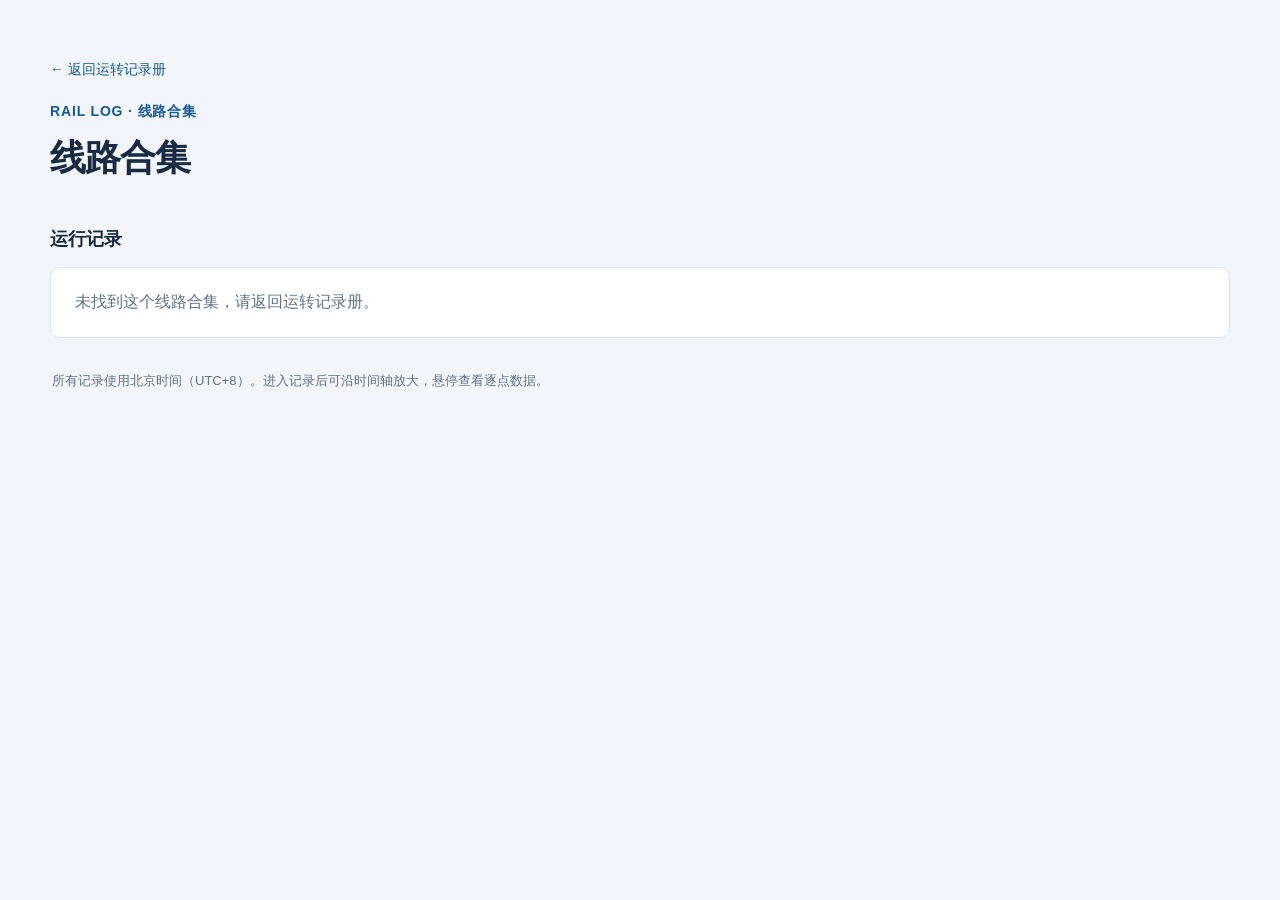
==== collection.html @ 8c7c46dd "Add Jingjin intercity collection" ====
<!doctype html>
<html lang="zh-CN">
<head>
  <meta charset="utf-8">
  <meta name="viewport" content="width=device-width, initial-scale=1">
  <title>线路合集 · Rail Log</title>
  <meta name="description" content="按线路集中查看铁路运行记录，探索每次运转的速度与沿途区间。">
  <link rel="icon" href="data:image/svg+xml,%3Csvg xmlns='http://www.w3.org/2000/svg' viewBox='0 0 32 32'%3E%3Crect width='32' height='32' rx='7' fill='%23155b9b'/%3E%3Cpath d='M5 23L11 13L17 16L27 7' fill='none' stroke='white' stroke-width='3'/%3E%3C/svg%3E">
  <link rel="stylesheet" href="assets/styles.css?v=5">
</head>
<body>
<main class="catalog">
  <a class="back-link" href="./">← 返回运转记录册</a>
  <header class="catalog-head"><p class="eyebrow">RAIL LOG · 线路合集</p><h1 id="collection-title">线路合集</h1><p id="collection-description" class="subtitle"></p></header>
  <div class="catalog-label"><h2>运行记录</h2><span id="record-count"></span></div>
  <p id="catalog-message" class="notice" role="status">正在载入合集记录…</p>
  <div id="records" class="record-list" aria-label="合集运行记录目录"></div>
  <p class="footnote">所有记录使用北京时间（UTC+8）。进入记录后可沿时间轴放大，悬停查看逐点数据。</p>
</main>
<script src="assets/catalog.js?v=3"></script>
</body>
</html>
---- assets/styles.css ----
:root{color-scheme:light;--ink:#172b45;--muted:#61738a;--blue:#155b9b;--edge:#dce4ee;--pass:#7c61a5;--stop:#168677;font-family:Inter,"Segoe UI","Microsoft YaHei",sans-serif;font-size:16px;background:#f2f5f9;color:var(--ink)}
*{box-sizing:border-box}body{margin:0}main{max-width:1560px;margin:auto;padding:32px 40px 24px}button{font:inherit}button{cursor:pointer;border:1px solid var(--edge);border-radius:7px;background:white;color:var(--ink);padding:9px 14px;font-size:14px;font-weight:600;min-height:38px}button:hover{background:#edf3fa;border-color:#9aafc7}button:focus-visible,summary:focus-visible,#chart:focus-visible{outline:3px solid #6baddd;outline-offset:3px}button:disabled{cursor:default;opacity:.45}button.secondary{background:transparent}.page-head{display:flex;align-items:center;justify-content:space-between;gap:20px;margin-bottom:24px}.eyebrow{margin:0 0 12px;color:var(--blue);font-size:14px;font-weight:700;letter-spacing:.06em}.eyebrow span{color:var(--muted);font-weight:400;letter-spacing:0;margin-left:16px}h1{font-size:30px;line-height:1.4;letter-spacing:-.025em;margin:0;font-weight:700}h1 span{font-weight:550}.subtitle{font-size:14px;color:var(--muted);margin:9px 0 0}.chart-card{background:white;border:1px solid var(--edge);border-radius:12px;box-shadow:0 3px 14px #172b4505;overflow:hidden}.toolbar{display:flex;align-items:center;flex-wrap:wrap;gap:16px;padding:18px 22px 8px}.modes{display:flex;gap:3px;padding:3px;border-radius:8px;background:#eef2f7}.modes button{border:0;background:transparent;min-height:34px;padding:7px 12px;color:var(--muted)}.modes button[aria-pressed=true]{background:white;color:var(--blue);box-shadow:0 1px 4px #16335116}.zoom-buttons{display:flex;gap:6px}.zoom-buttons button{min-width:38px;padding:7px 12px}.legend{display:flex;gap:20px;margin-left:auto;color:var(--muted);font-size:14px}.legend span{display:flex;align-items:center;gap:8px}.line-key{width:25px;height:2px;background:#155b9b}.band-key{width:23px;height:12px;background:#eda33c66;border-radius:2px}.chart-wrap{height:clamp(440px,65vh,700px);min-height:440px;position:relative;margin:0 6px}#chart{width:100%;height:100%;touch-action:none}#chart:focus{outline-offset:-4px}.chart-footer{border-top:1px solid #eaf0f6;padding:13px 22px;display:flex;justify-content:space-between;gap:10px;font-size:13px;color:var(--muted);font-variant-numeric:tabular-nums}.chart-footer span:first-child{color:var(--ink)}.tooltip{position:absolute;z-index:20;min-width:210px;max-width:310px;background:#fff;border:1px solid #d9e2ee;border-radius:9px;box-shadow:0 5px 25px #14315426;padding:14px 16px;pointer-events:none;font-size:14px;line-height:1.6}.tooltip .tip-time{font-size:13px;color:var(--muted);margin-bottom:8px}.tooltip .tip-value{font-size:26px;font-weight:700;color:var(--blue);font-variant-numeric:tabular-nums}.tooltip .tip-value small{font-size:13px;font-weight:400;margin-left:5px}.tooltip .tip-row{display:flex;justify-content:space-between;gap:18px;margin-top:5px}.tooltip .tip-row span{color:var(--muted)}.tooltip .event-title{font-size:16px;font-weight:650;margin-bottom:4px}.tooltip .event-type{font-size:12px;font-weight:500;color:var(--muted);margin-right:7px}.tooltip .event-item+.event-item{border-top:1px solid var(--edge);margin-top:10px;padding-top:10px}.tooltip .empty-tip{color:var(--muted)}.crosshair,.hover-dot,.hover-span,.selection{position:absolute;pointer-events:none;z-index:5}.crosshair{width:1px;background:#527b9b77}.hover-dot{height:9px;width:9px;border:2px solid white;background:var(--blue);border-radius:50%;box-shadow:0 0 0 1px var(--blue);transform:translate(-50%,-50%)}.hover-span{background:#7c61a511;border-left:1px dashed #7c61a599;border-right:1px dashed #7c61a599}.selection{background:#155b9b16;border:1px solid #155b9b88}.footnote{font-size:13px;line-height:1.7;color:var(--muted);margin:16px 2px 0}.sr-only{position:absolute;width:1px;height:1px;overflow:hidden;clip:rect(0,0,0,0)}[hidden]{display:none!important}
.tooltip .tip-row .speed-value{color:inherit}.speed-value{font-variant-numeric:tabular-nums}
.event-details{margin-top:20px;border:1px solid var(--edge);border-radius:10px;background:white}.event-details summary{cursor:pointer;padding:17px 20px;font-size:15px;font-weight:600}.event-details summary span{font-size:13px;font-weight:400;color:var(--muted);margin-left:12px}.event-body{padding:0 20px 20px}.event-note{color:var(--muted);font-size:14px;line-height:1.6;margin:0 0 15px}.event-list{overflow-x:auto}.event-list table{width:100%;border-collapse:collapse;font-size:14px;text-align:left}.event-list td,.event-list th{border-top:1px solid #e7edf4;padding:12px 10px;white-space:nowrap}.event-list th{color:var(--muted);font-weight:500}.event-list td:first-child{font-weight:600}.event-list button{min-height:30px;padding:4px 9px;font-weight:400;border-color:transparent}.event-list .actions{text-align:right}.type-tag{display:inline-flex;align-items:center;gap:6px}.type-tag:before{content:"";width:7px;height:7px;background:var(--pass);border-radius:2px}.type-tag.stop:before{background:var(--stop)}
@media(max-width:800px){main{padding:20px 14px}.page-head{align-items:flex-start;margin-bottom:18px}h1{font-size:23px}.eyebrow span{display:block;margin:6px 0 0;font-size:13px}.toolbar{padding:12px;gap:8px}.legend{width:100%;margin:3px 0 0;font-size:13px;gap:16px}.chart-wrap{height:520px;margin:0}.chart-footer{flex-direction:column;padding:12px;font-size:12px}.event-body{padding:0 14px 14px}.event-details summary span{display:block;margin:6px 0 0}.page-head>button{font-size:12px;padding:7px 9px;white-space:nowrap}.tooltip{min-width:190px;padding:11px 13px}.event-list td,.event-list th{padding:10px 6px}}

.back-link{display:inline-block;margin-bottom:24px;color:var(--blue);font-size:14px;text-decoration:none}.back-link:hover{text-decoration:underline}.export-actions{display:flex;gap:8px;flex-wrap:wrap}.notice{padding:24px;background:white;border:1px solid var(--edge);border-radius:10px;color:var(--muted)}.catalog{max-width:1260px;padding-top:60px}.catalog-head{margin-bottom:44px}.catalog-head h1{font-size:36px}.catalog-label{display:flex;align-items:center;justify-content:space-between;margin-bottom:14px}.catalog-label h2{font-size:18px;margin:0}.catalog-label>span{font-size:14px;color:var(--muted)}.record-list{display:grid;gap:12px}.record{display:grid;grid-template-columns:140px 1fr auto auto;gap:26px;align-items:center;padding:26px;background:white;border:1px solid var(--edge);border-radius:10px;text-decoration:none;color:var(--ink);transition:border-color .15s,box-shadow .15s}.record:hover{border-color:#87a9ca;box-shadow:0 4px 18px #155b9b0b}.record:focus-visible{outline:3px solid #6baddd;outline-offset:3px}.record-date{font-variant-numeric:tabular-nums;font-size:15px}.record-date span{display:block;margin-top:7px;color:var(--muted);font-size:13px}.record-route strong{display:block;font-size:24px;margin-bottom:5px}.record-route>span{font-size:16px}.record-route i{font-style:normal;color:#8a9aaf;margin:0 4px}.record-meta{display:grid;gap:7px;text-align:right;font-size:13px;font-variant-numeric:tabular-nums;color:var(--muted)}.record-open{font-size:14px;color:var(--blue);white-space:nowrap}.record-open b{font-size:18px;font-weight:400;margin-left:10px}@media(max-width:1000px){.page-head{align-items:flex-start}.export-actions{flex-direction:column}.record{grid-template-columns:120px 1fr auto}.record-open{display:none}.record{gap:18px;padding:22px}}@media(max-width:650px){.catalog{padding-top:30px}.catalog-head{margin-bottom:32px}.record{grid-template-columns:1fr;gap:14px}.record-date{display:flex;align-items:center;justify-content:space-between}.record-date span{margin:0}.record-route{display:flex;align-items:baseline;gap:15px}.record-meta{text-align:left;gap:6px}.page-head{flex-direction:column}.export-actions{flex-direction:row}.export-actions button{font-size:13px}.catalog-head h1{font-size:30px}}
.beta-badge{display:inline-block;vertical-align:middle;margin-left:8px;padding:4px 9px;border:1px solid #adc7e1;border-radius:5px;background:#e7f0fa;color:#215a90;font-size:12px;font-weight:600;line-height:1.3;letter-spacing:.02em;white-space:nowrap}
.download-error{color:#b42336;font-size:14px;line-height:1.6;margin:16px 2px}
.collection-section{margin-bottom:36px}.collection-list{display:grid;gap:12px}.collection-card{display:flex;align-items:center;justify-content:space-between;gap:24px;padding:26px;border:1px solid #b9cee2;border-radius:10px;background:#eaf2fa;text-decoration:none;color:var(--ink);transition:border-color .15s,box-shadow .15s}.collection-card:hover{border-color:#87a9ca;box-shadow:0 4px 18px #155b9b0b}.collection-card:focus-visible,.back-link:focus-visible{outline:3px solid #6baddd;outline-offset:3px}.collection-card strong{font-size:24px}.collection-card p{font-size:14px;color:var(--muted);line-height:1.6;margin:8px 0 12px}.collection-meta{font-size:13px;color:var(--muted)}.collection-open{font-size:14px;color:var(--blue);white-space:nowrap}.collection-open b{font-size:18px;font-weight:400;margin-left:10px}@media(max-width:650px){.collection-card{padding:22px;align-items:flex-start;flex-direction:column;gap:16px}.collection-card strong{font-size:22px}}
.inferred-tag{display:inline-block;vertical-align:middle;margin-left:5px;padding:2px 6px;border:1px solid #dfc78e;border-radius:4px;background:#fff6dd;color:#805b16;font-size:12px;font-weight:500;line-height:1.4;white-space:nowrap}
.event-inference{max-width:340px;margin-top:6px;color:var(--muted);font-size:12px;font-weight:400;line-height:1.6;white-space:normal}
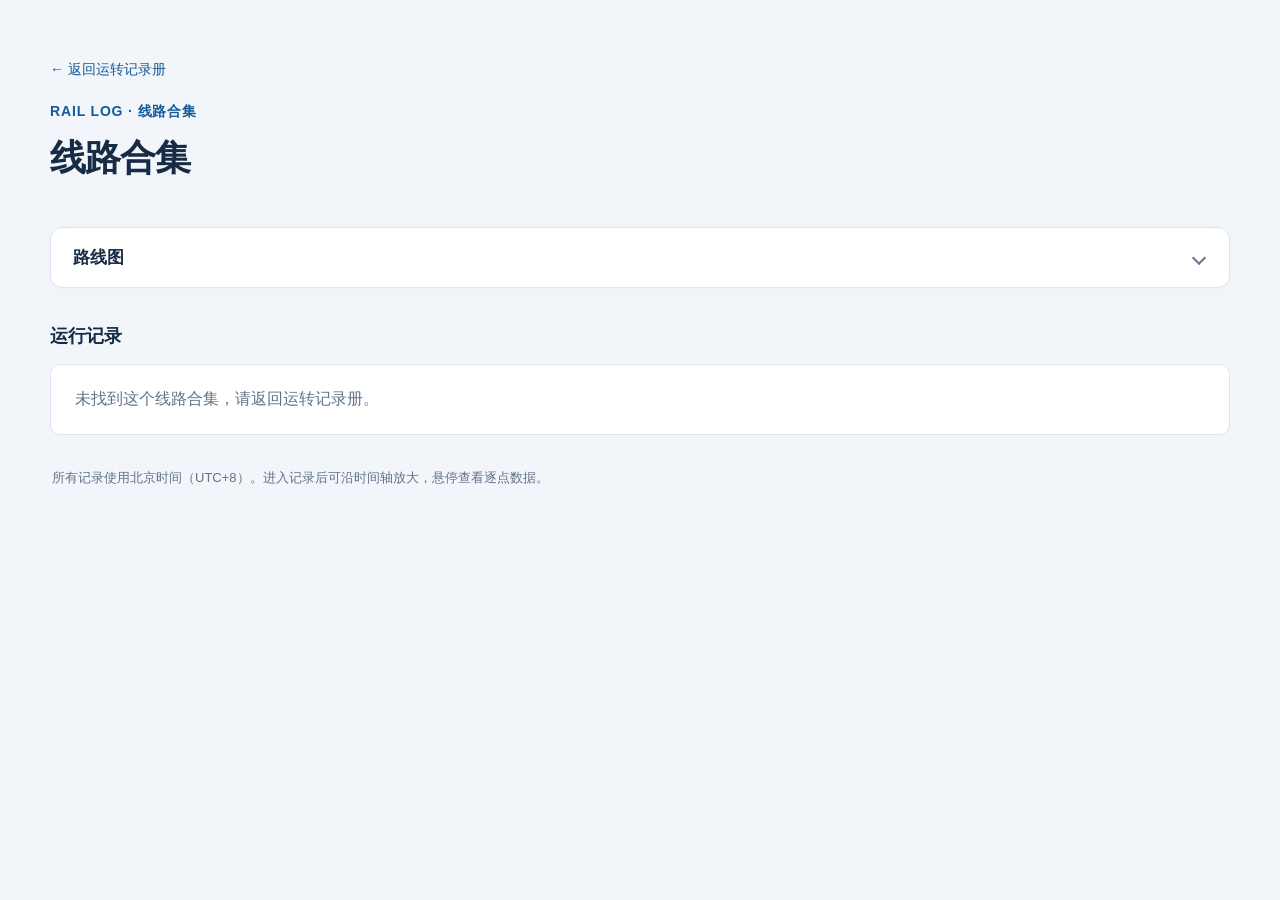
==== commit aa06538d: "Add network and collection route maps and refine station labels" ====
--- a/collection.html
+++ b/collection.html
@@ -6,17 +6,29 @@
   <title>线路合集 · Rail Log</title>
   <meta name="description" content="按线路集中查看铁路运行记录，探索每次运转的速度与沿途区间。">
   <link rel="icon" href="data:image/svg+xml,%3Csvg xmlns='http://www.w3.org/2000/svg' viewBox='0 0 32 32'%3E%3Crect width='32' height='32' rx='7' fill='%23155b9b'/%3E%3Cpath d='M5 23L11 13L17 16L27 7' fill='none' stroke='white' stroke-width='3'/%3E%3C/svg%3E">
-  <link rel="stylesheet" href="assets/styles.css?v=5">
+  <link rel="stylesheet" href="assets/styles.css?v=13">
 </head>
 <body>
 <main class="catalog">
   <a class="back-link" href="./">← 返回运转记录册</a>
   <header class="catalog-head"><p class="eyebrow">RAIL LOG · 线路合集</p><h1 id="collection-title">线路合集</h1><p id="collection-description" class="subtitle"></p></header>
+  <details id="network-map-section" class="chart-card route-map-card network-map-card" aria-labelledby="network-map-title">
+    <summary class="network-map-toggle"><div class="network-map-heading"><h2 id="network-map-title">路线图</h2><span id="network-map-summary"></span></div></summary>
+    <div class="toolbar">
+      <div class="zoom-buttons" role="group" aria-label="合集路线图缩放"><button id="map-zoom-in" aria-label="放大合集路线图" disabled>＋</button><button id="map-zoom-out" aria-label="缩小合集路线图" disabled>−</button><button id="map-reset" disabled>全程</button></div>
+    </div>
+    <div id="route-map" tabindex="0" role="application" aria-label="本合集运行记录的路线图。滚轮缩放，拖动平移，加减键缩放，Home 键或双击显示全程。"></div>
+    <p id="map-message" class="map-message" role="status">正在载入路线图…</p>
+    <div class="chart-footer"><span>合集运行轨迹 · 标注沿途车站 <a class="map-attribution" href="https://www.openstreetmap.org/copyright" target="_blank" rel="noopener">河道 © OpenStreetMap contributors</a></span><span>滚轮缩放 · 拖动平移 · 双击还原</span></div>
+  </details>
   <div class="catalog-label"><h2>运行记录</h2><span id="record-count"></span></div>
   <p id="catalog-message" class="notice" role="status">正在载入合集记录…</p>
   <div id="records" class="record-list" aria-label="合集运行记录目录"></div>
   <p class="footnote">所有记录使用北京时间（UTC+8）。进入记录后可沿时间轴放大，悬停查看逐点数据。</p>
 </main>
-<script src="assets/catalog.js?v=3"></script>
+<script src="assets/network-map-data.js?v=3"></script>
+<script src="assets/route-map.js?v=11"></script>
+<script src="assets/network-map.js?v=4"></script>
+<script src="assets/catalog.js?v=6"></script>
 </body>
 </html>
--- a/assets/styles.css
+++ b/assets/styles.css
@@ -9,4 +9,10 @@
 .download-error{color:#b42336;font-size:14px;line-height:1.6;margin:16px 2px}
 .collection-section{margin-bottom:36px}.collection-list{display:grid;gap:12px}.collection-card{display:flex;align-items:center;justify-content:space-between;gap:24px;padding:26px;border:1px solid #b9cee2;border-radius:10px;background:#eaf2fa;text-decoration:none;color:var(--ink);transition:border-color .15s,box-shadow .15s}.collection-card:hover{border-color:#87a9ca;box-shadow:0 4px 18px #155b9b0b}.collection-card:focus-visible,.back-link:focus-visible{outline:3px solid #6baddd;outline-offset:3px}.collection-card strong{font-size:24px}.collection-card p{font-size:14px;color:var(--muted);line-height:1.6;margin:8px 0 12px}.collection-meta{font-size:13px;color:var(--muted)}.collection-open{font-size:14px;color:var(--blue);white-space:nowrap}.collection-open b{font-size:18px;font-weight:400;margin-left:10px}@media(max-width:650px){.collection-card{padding:22px;align-items:flex-start;flex-direction:column;gap:16px}.collection-card strong{font-size:22px}}
 .inferred-tag{display:inline-block;vertical-align:middle;margin-left:5px;padding:2px 6px;border:1px solid #dfc78e;border-radius:4px;background:#fff6dd;color:#805b16;font-size:12px;font-weight:500;line-height:1.4;white-space:nowrap}
-.event-inference{max-width:340px;margin-top:6px;color:var(--muted);font-size:12px;font-weight:400;line-height:1.6;white-space:normal}
+.route-map-card{margin-top:20px}.route-map-card .toolbar{justify-content:space-between;padding:16px 22px;border-bottom:1px solid #eaf0f6}.route-map-card h2{margin:0;font-size:17px}#route-map{height:auto;min-height:min(clamp(380px,65vh,680px),100vh);max-height:100vh;position:relative;overflow:hidden;background:#fff;cursor:grab;touch-action:none;user-select:none}#route-map.is-dragging{cursor:grabbing}#route-map:focus-visible{outline:3px solid #6baddd;outline-offset:-4px}#route-map svg{display:block;width:100%;height:100%;overflow:hidden}.map-administrative{stroke:#b4bdc6;stroke-width:.85}.map-national{stroke:#677586;stroke-width:1.15}.map-track{stroke:#c44b2d;stroke-width:1.8}.map-isolated{fill:#c44b2d}.map-station circle{fill:white;stroke:#c44b2d;stroke-width:1.7}.map-station text{font-family:"Segoe UI","Microsoft YaHei",sans-serif;font-size:13px;font-weight:500;fill:#172b45;stroke:white;stroke-width:2.5px;stroke-linejoin:round;paint-order:stroke fill}.map-message{margin:0;padding:18px 22px;font-size:14px;color:var(--muted)}
+@media(max-width:800px){.route-map-card .toolbar{padding:12px}#route-map{min-height:min(480px,100vh)}.map-message{padding:14px}}
+.map-provincial{stroke:#8793a1;stroke-width:2;stroke-dasharray:none}
+
+.map-river{stroke:#368bbd;stroke-width:2.2}
+.map-attribution{font-size:11px;color:var(--muted);margin-left:10px}
+.network-map-card{margin:0 0 36px}.network-map-toggle{display:flex;align-items:center;justify-content:space-between;gap:16px;padding:18px 22px;cursor:pointer;list-style:none}.network-map-toggle::-webkit-details-marker{display:none}.network-map-toggle:after{content:"";width:8px;height:8px;margin-right:3px;border-right:2px solid var(--muted);border-bottom:2px solid var(--muted);transform:rotate(45deg);flex-shrink:0}.network-map-card[open]>.network-map-toggle{border-bottom:1px solid #eaf0f6}.network-map-card[open]>.network-map-toggle:after{transform:rotate(225deg)}.network-map-card>.toolbar{justify-content:flex-end}.network-map-heading{display:flex;align-items:baseline;gap:14px;flex-wrap:wrap}.network-map-heading>span{font-size:13px;color:var(--muted)}@media(max-width:650px){.network-map-toggle{padding:16px 14px}.network-map-heading{display:grid;gap:5px}}
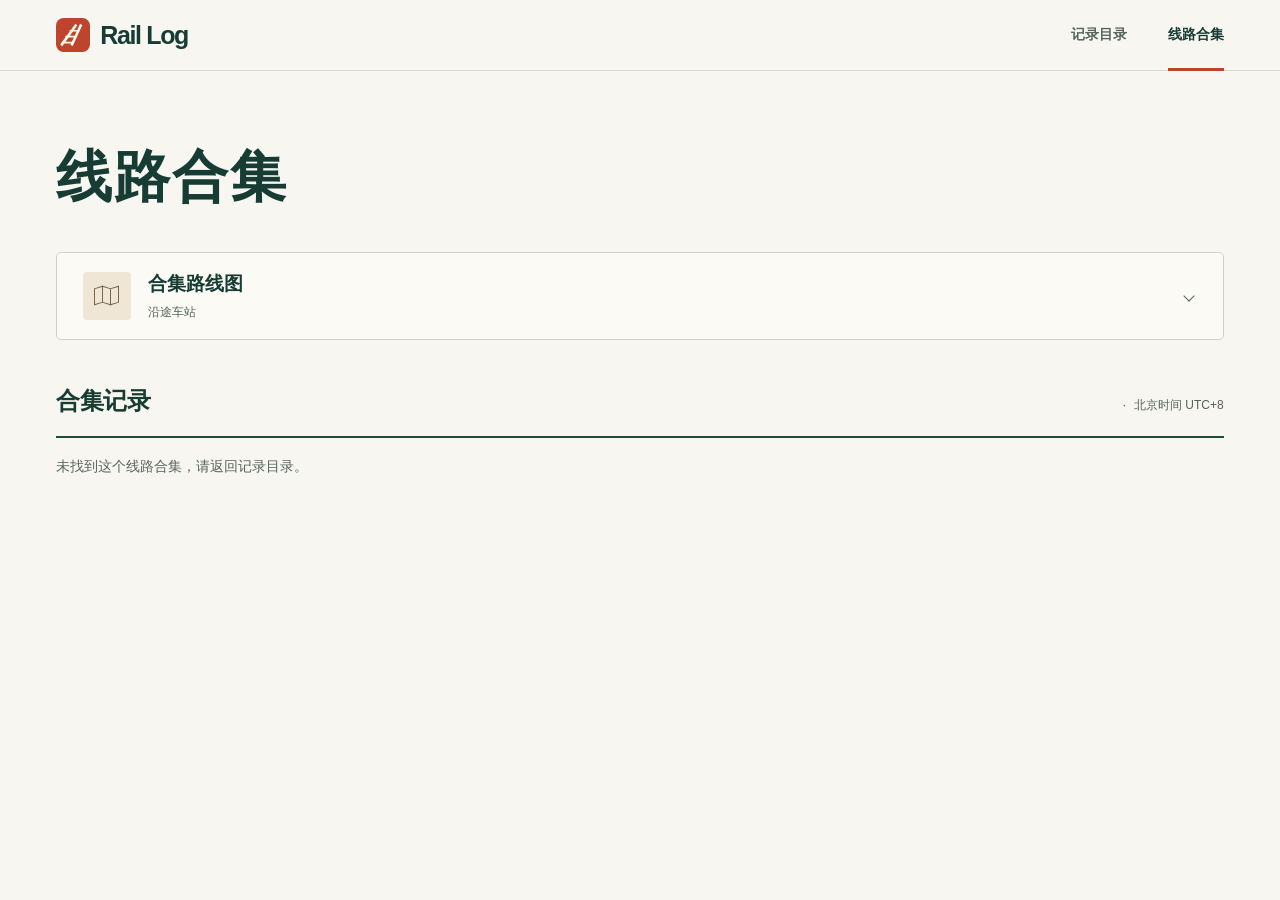
==== commit 25b7ac4b: "Redesign the Rail Log catalog and trip viewer and remove downloads" ====
--- a/collection.html
+++ b/collection.html
@@ -4,31 +4,66 @@
   <meta charset="utf-8">
   <meta name="viewport" content="width=device-width, initial-scale=1">
   <title>线路合集 · Rail Log</title>
-  <meta name="description" content="按线路集中查看铁路运行记录，探索每次运转的速度与沿途区间。">
-  <link rel="icon" href="data:image/svg+xml,%3Csvg xmlns='http://www.w3.org/2000/svg' viewBox='0 0 32 32'%3E%3Crect width='32' height='32' rx='7' fill='%23155b9b'/%3E%3Cpath d='M5 23L11 13L17 16L27 7' fill='none' stroke='white' stroke-width='3'/%3E%3C/svg%3E">
-  <link rel="stylesheet" href="assets/styles.css?v=13">
+  <meta name="description" content="按记录日期查看同一线路的运行记录及沿途车站。">
+  <link rel="icon" href="assets/rail-mark.svg">
+  <link rel="stylesheet" href="assets/styles.css?v=17">
+  <link rel="stylesheet" href="assets/catalog.css?v=1">
 </head>
 <body>
-<main class="catalog">
-  <a class="back-link" href="./">← 返回运转记录册</a>
-  <header class="catalog-head"><p class="eyebrow">RAIL LOG · 线路合集</p><h1 id="collection-title">线路合集</h1><p id="collection-description" class="subtitle"></p></header>
-  <details id="network-map-section" class="chart-card route-map-card network-map-card" aria-labelledby="network-map-title">
-    <summary class="network-map-toggle"><div class="network-map-heading"><h2 id="network-map-title">路线图</h2><span id="network-map-summary"></span></div></summary>
-    <div class="toolbar">
-      <div class="zoom-buttons" role="group" aria-label="合集路线图缩放"><button id="map-zoom-in" aria-label="放大合集路线图" disabled>＋</button><button id="map-zoom-out" aria-label="缩小合集路线图" disabled>−</button><button id="map-reset" disabled>全程</button></div>
+<header class="site-bar">
+  <div class="site-bar-inner">
+    <a class="brand" href="./" aria-label="Rail Log 首页"><span class="brand-mark" aria-hidden="true"></span>Rail Log</a>
+    <nav aria-label="站点导航">
+      <a href="./">记录目录</a>
+      <a href="./#collection-section" aria-current="page">线路合集</a>
+    </nav>
+  </div>
+</header>
+<main class="catalog-shell collection-page">
+  <header class="collection-head">
+    <div class="collection-ident">
+      <p id="catalog-period" class="catalog-period" hidden></p>
+      <h1 id="collection-title">线路合集</h1>
     </div>
-    <div id="route-map" tabindex="0" role="application" aria-label="本合集运行记录的路线图。滚轮缩放，拖动平移，加减键缩放，Home 键或双击显示全程。"></div>
-    <p id="map-message" class="map-message" role="status">正在载入路线图…</p>
-    <div class="chart-footer"><span>合集运行轨迹 · 标注沿途车站 <a class="map-attribution" href="https://www.openstreetmap.org/copyright" target="_blank" rel="noopener">河道 © OpenStreetMap contributors</a></span><span>滚轮缩放 · 拖动平移 · 双击还原</span></div>
-  </details>
-  <div class="catalog-label"><h2>运行记录</h2><span id="record-count"></span></div>
-  <p id="catalog-message" class="notice" role="status">正在载入合集记录…</p>
-  <div id="records" class="record-list" aria-label="合集运行记录目录"></div>
-  <p class="footnote">所有记录使用北京时间（UTC+8）。进入记录后可沿时间轴放大，悬停查看逐点数据。</p>
+    <div id="collection-stations" class="collection-stations" hidden>
+      <span>记录起讫站</span>
+      <p id="endpoint-list"></p>
+    </div>
+  </header>
+  <details id="network-map-section" class="chart-card route-map-card network-map-card catalog-map" aria-labelledby="network-map-title">
+      <summary class="network-map-toggle">
+        <span class="catalog-symbol map-symbol" aria-hidden="true"><i></i></span>
+        <span class="map-entry-text"><span id="network-map-title">合集路线图</span><span class="map-caption"><span id="network-map-summary"></span><span class="map-scope">沿途车站</span></span></span>
+      </summary>
+      <div class="toolbar">
+        <div class="zoom-buttons" role="group" aria-label="线路图缩放">
+          <button id="map-zoom-in" aria-label="放大线路图" disabled>＋</button>
+          <button id="map-zoom-out" aria-label="缩小线路图" disabled>−</button>
+          <button id="map-reset" disabled>全程</button>
+        </div>
+      </div>
+      <div id="route-map" tabindex="0" role="application" aria-label="线路图。滚轮缩放，拖动平移，Home 键或双击显示全程。"></div>
+      <p id="map-message" class="map-message" role="status">正在载入线路图…</p>
+      <div class="chart-footer">
+        <a class="map-attribution" href="https://www.openstreetmap.org/copyright" target="_blank" rel="noopener">河道与站台 © OpenStreetMap contributors</a>
+        <span>滚轮缩放 · 拖动平移 · 双击还原</span>
+      </div>
+    </details>
+  <section class="timetable" aria-labelledby="record-heading">
+    <div class="timetable-heading">
+      <h2 id="record-heading">合集记录</h2>
+      <span class="record-list-meta"><span id="record-count"></span><span>北京时间 UTC+8</span></span>
+    </div>
+    <p id="catalog-message" class="notice" role="status">正在载入记录目录…</p>
+    <div id="timetable-columns" class="timetable-columns" aria-hidden="true" hidden>
+      <span>记录日期</span><span>车次</span><span>记录区间</span><span>采样时段</span><span>采样点</span><span></span>
+    </div>
+    <ul id="records" class="timetable-list" aria-label="合集记录目录"></ul>
+  </section>
 </main>
-<script src="assets/network-map-data.js?v=3"></script>
-<script src="assets/route-map.js?v=11"></script>
-<script src="assets/network-map.js?v=4"></script>
-<script src="assets/catalog.js?v=6"></script>
+<script src="assets/network-map-data.js?v=4"></script>
+<script src="assets/route-map.js?v=20"></script>
+<script src="assets/network-map.js?v=5"></script>
+<script src="assets/catalog.js?v=9"></script>
 </body>
 </html>
--- a/assets/styles.css
+++ b/assets/styles.css
@@ -1,18 +1,196 @@
-:root{color-scheme:light;--ink:#172b45;--muted:#61738a;--blue:#155b9b;--edge:#dce4ee;--pass:#7c61a5;--stop:#168677;font-family:Inter,"Segoe UI","Microsoft YaHei",sans-serif;font-size:16px;background:#f2f5f9;color:var(--ink)}
-*{box-sizing:border-box}body{margin:0}main{max-width:1560px;margin:auto;padding:32px 40px 24px}button{font:inherit}button{cursor:pointer;border:1px solid var(--edge);border-radius:7px;background:white;color:var(--ink);padding:9px 14px;font-size:14px;font-weight:600;min-height:38px}button:hover{background:#edf3fa;border-color:#9aafc7}button:focus-visible,summary:focus-visible,#chart:focus-visible{outline:3px solid #6baddd;outline-offset:3px}button:disabled{cursor:default;opacity:.45}button.secondary{background:transparent}.page-head{display:flex;align-items:center;justify-content:space-between;gap:20px;margin-bottom:24px}.eyebrow{margin:0 0 12px;color:var(--blue);font-size:14px;font-weight:700;letter-spacing:.06em}.eyebrow span{color:var(--muted);font-weight:400;letter-spacing:0;margin-left:16px}h1{font-size:30px;line-height:1.4;letter-spacing:-.025em;margin:0;font-weight:700}h1 span{font-weight:550}.subtitle{font-size:14px;color:var(--muted);margin:9px 0 0}.chart-card{background:white;border:1px solid var(--edge);border-radius:12px;box-shadow:0 3px 14px #172b4505;overflow:hidden}.toolbar{display:flex;align-items:center;flex-wrap:wrap;gap:16px;padding:18px 22px 8px}.modes{display:flex;gap:3px;padding:3px;border-radius:8px;background:#eef2f7}.modes button{border:0;background:transparent;min-height:34px;padding:7px 12px;color:var(--muted)}.modes button[aria-pressed=true]{background:white;color:var(--blue);box-shadow:0 1px 4px #16335116}.zoom-buttons{display:flex;gap:6px}.zoom-buttons button{min-width:38px;padding:7px 12px}.legend{display:flex;gap:20px;margin-left:auto;color:var(--muted);font-size:14px}.legend span{display:flex;align-items:center;gap:8px}.line-key{width:25px;height:2px;background:#155b9b}.band-key{width:23px;height:12px;background:#eda33c66;border-radius:2px}.chart-wrap{height:clamp(440px,65vh,700px);min-height:440px;position:relative;margin:0 6px}#chart{width:100%;height:100%;touch-action:none}#chart:focus{outline-offset:-4px}.chart-footer{border-top:1px solid #eaf0f6;padding:13px 22px;display:flex;justify-content:space-between;gap:10px;font-size:13px;color:var(--muted);font-variant-numeric:tabular-nums}.chart-footer span:first-child{color:var(--ink)}.tooltip{position:absolute;z-index:20;min-width:210px;max-width:310px;background:#fff;border:1px solid #d9e2ee;border-radius:9px;box-shadow:0 5px 25px #14315426;padding:14px 16px;pointer-events:none;font-size:14px;line-height:1.6}.tooltip .tip-time{font-size:13px;color:var(--muted);margin-bottom:8px}.tooltip .tip-value{font-size:26px;font-weight:700;color:var(--blue);font-variant-numeric:tabular-nums}.tooltip .tip-value small{font-size:13px;font-weight:400;margin-left:5px}.tooltip .tip-row{display:flex;justify-content:space-between;gap:18px;margin-top:5px}.tooltip .tip-row span{color:var(--muted)}.tooltip .event-title{font-size:16px;font-weight:650;margin-bottom:4px}.tooltip .event-type{font-size:12px;font-weight:500;color:var(--muted);margin-right:7px}.tooltip .event-item+.event-item{border-top:1px solid var(--edge);margin-top:10px;padding-top:10px}.tooltip .empty-tip{color:var(--muted)}.crosshair,.hover-dot,.hover-span,.selection{position:absolute;pointer-events:none;z-index:5}.crosshair{width:1px;background:#527b9b77}.hover-dot{height:9px;width:9px;border:2px solid white;background:var(--blue);border-radius:50%;box-shadow:0 0 0 1px var(--blue);transform:translate(-50%,-50%)}.hover-span{background:#7c61a511;border-left:1px dashed #7c61a599;border-right:1px dashed #7c61a599}.selection{background:#155b9b16;border:1px solid #155b9b88}.footnote{font-size:13px;line-height:1.7;color:var(--muted);margin:16px 2px 0}.sr-only{position:absolute;width:1px;height:1px;overflow:hidden;clip:rect(0,0,0,0)}[hidden]{display:none!important}
-.tooltip .tip-row .speed-value{color:inherit}.speed-value{font-variant-numeric:tabular-nums}
-.event-details{margin-top:20px;border:1px solid var(--edge);border-radius:10px;background:white}.event-details summary{cursor:pointer;padding:17px 20px;font-size:15px;font-weight:600}.event-details summary span{font-size:13px;font-weight:400;color:var(--muted);margin-left:12px}.event-body{padding:0 20px 20px}.event-note{color:var(--muted);font-size:14px;line-height:1.6;margin:0 0 15px}.event-list{overflow-x:auto}.event-list table{width:100%;border-collapse:collapse;font-size:14px;text-align:left}.event-list td,.event-list th{border-top:1px solid #e7edf4;padding:12px 10px;white-space:nowrap}.event-list th{color:var(--muted);font-weight:500}.event-list td:first-child{font-weight:600}.event-list button{min-height:30px;padding:4px 9px;font-weight:400;border-color:transparent}.event-list .actions{text-align:right}.type-tag{display:inline-flex;align-items:center;gap:6px}.type-tag:before{content:"";width:7px;height:7px;background:var(--pass);border-radius:2px}.type-tag.stop:before{background:var(--stop)}
-@media(max-width:800px){main{padding:20px 14px}.page-head{align-items:flex-start;margin-bottom:18px}h1{font-size:23px}.eyebrow span{display:block;margin:6px 0 0;font-size:13px}.toolbar{padding:12px;gap:8px}.legend{width:100%;margin:3px 0 0;font-size:13px;gap:16px}.chart-wrap{height:520px;margin:0}.chart-footer{flex-direction:column;padding:12px;font-size:12px}.event-body{padding:0 14px 14px}.event-details summary span{display:block;margin:6px 0 0}.page-head>button{font-size:12px;padding:7px 9px;white-space:nowrap}.tooltip{min-width:190px;padding:11px 13px}.event-list td,.event-list th{padding:10px 6px}}
+:root {
+  color-scheme: light;
+  --paper: #f7f6f1;
+  --panel: #fffef9;
+  --ink: #1e2c28;
+  --muted: #57665f;
+  --green: #163c34;
+  --accent: #bd452d;
+  --edge: #d8dcd1;
+  --focus: #137761;
+  --sans: "Inter", "Segoe UI", "PingFang SC", "Microsoft YaHei", sans-serif;
+  --serif: "STIX Two Text", "Noto Serif SC", "Songti SC", "SimSun", serif;
+  --mono: "IBM Plex Mono", "Cascadia Mono", "SFMono-Regular", Consolas, "Microsoft YaHei", monospace;
+  --page-width: 1240px;
+  --gutter: clamp(16px, 4.4vw, 72px);
+  font: 16px/1.55 var(--sans);
+  color: var(--ink);
+  background: var(--paper);
+}
 
-.back-link{display:inline-block;margin-bottom:24px;color:var(--blue);font-size:14px;text-decoration:none}.back-link:hover{text-decoration:underline}.export-actions{display:flex;gap:8px;flex-wrap:wrap}.notice{padding:24px;background:white;border:1px solid var(--edge);border-radius:10px;color:var(--muted)}.catalog{max-width:1260px;padding-top:60px}.catalog-head{margin-bottom:44px}.catalog-head h1{font-size:36px}.catalog-label{display:flex;align-items:center;justify-content:space-between;margin-bottom:14px}.catalog-label h2{font-size:18px;margin:0}.catalog-label>span{font-size:14px;color:var(--muted)}.record-list{display:grid;gap:12px}.record{display:grid;grid-template-columns:140px 1fr auto auto;gap:26px;align-items:center;padding:26px;background:white;border:1px solid var(--edge);border-radius:10px;text-decoration:none;color:var(--ink);transition:border-color .15s,box-shadow .15s}.record:hover{border-color:#87a9ca;box-shadow:0 4px 18px #155b9b0b}.record:focus-visible{outline:3px solid #6baddd;outline-offset:3px}.record-date{font-variant-numeric:tabular-nums;font-size:15px}.record-date span{display:block;margin-top:7px;color:var(--muted);font-size:13px}.record-route strong{display:block;font-size:24px;margin-bottom:5px}.record-route>span{font-size:16px}.record-route i{font-style:normal;color:#8a9aaf;margin:0 4px}.record-meta{display:grid;gap:7px;text-align:right;font-size:13px;font-variant-numeric:tabular-nums;color:var(--muted)}.record-open{font-size:14px;color:var(--blue);white-space:nowrap}.record-open b{font-size:18px;font-weight:400;margin-left:10px}@media(max-width:1000px){.page-head{align-items:flex-start}.export-actions{flex-direction:column}.record{grid-template-columns:120px 1fr auto}.record-open{display:none}.record{gap:18px;padding:22px}}@media(max-width:650px){.catalog{padding-top:30px}.catalog-head{margin-bottom:32px}.record{grid-template-columns:1fr;gap:14px}.record-date{display:flex;align-items:center;justify-content:space-between}.record-date span{margin:0}.record-route{display:flex;align-items:baseline;gap:15px}.record-meta{text-align:left;gap:6px}.page-head{flex-direction:column}.export-actions{flex-direction:row}.export-actions button{font-size:13px}.catalog-head h1{font-size:30px}}
-.beta-badge{display:inline-block;vertical-align:middle;margin-left:8px;padding:4px 9px;border:1px solid #adc7e1;border-radius:5px;background:#e7f0fa;color:#215a90;font-size:12px;font-weight:600;line-height:1.3;letter-spacing:.02em;white-space:nowrap}
-.download-error{color:#b42336;font-size:14px;line-height:1.6;margin:16px 2px}
-.collection-section{margin-bottom:36px}.collection-list{display:grid;gap:12px}.collection-card{display:flex;align-items:center;justify-content:space-between;gap:24px;padding:26px;border:1px solid #b9cee2;border-radius:10px;background:#eaf2fa;text-decoration:none;color:var(--ink);transition:border-color .15s,box-shadow .15s}.collection-card:hover{border-color:#87a9ca;box-shadow:0 4px 18px #155b9b0b}.collection-card:focus-visible,.back-link:focus-visible{outline:3px solid #6baddd;outline-offset:3px}.collection-card strong{font-size:24px}.collection-card p{font-size:14px;color:var(--muted);line-height:1.6;margin:8px 0 12px}.collection-meta{font-size:13px;color:var(--muted)}.collection-open{font-size:14px;color:var(--blue);white-space:nowrap}.collection-open b{font-size:18px;font-weight:400;margin-left:10px}@media(max-width:650px){.collection-card{padding:22px;align-items:flex-start;flex-direction:column;gap:16px}.collection-card strong{font-size:22px}}
-.inferred-tag{display:inline-block;vertical-align:middle;margin-left:5px;padding:2px 6px;border:1px solid #dfc78e;border-radius:4px;background:#fff6dd;color:#805b16;font-size:12px;font-weight:500;line-height:1.4;white-space:nowrap}
-.route-map-card{margin-top:20px}.route-map-card .toolbar{justify-content:space-between;padding:16px 22px;border-bottom:1px solid #eaf0f6}.route-map-card h2{margin:0;font-size:17px}#route-map{height:auto;min-height:min(clamp(380px,65vh,680px),100vh);max-height:100vh;position:relative;overflow:hidden;background:#fff;cursor:grab;touch-action:none;user-select:none}#route-map.is-dragging{cursor:grabbing}#route-map:focus-visible{outline:3px solid #6baddd;outline-offset:-4px}#route-map svg{display:block;width:100%;height:100%;overflow:hidden}.map-administrative{stroke:#b4bdc6;stroke-width:.85}.map-national{stroke:#677586;stroke-width:1.15}.map-track{stroke:#c44b2d;stroke-width:1.8}.map-isolated{fill:#c44b2d}.map-station circle{fill:white;stroke:#c44b2d;stroke-width:1.7}.map-station text{font-family:"Segoe UI","Microsoft YaHei",sans-serif;font-size:13px;font-weight:500;fill:#172b45;stroke:white;stroke-width:2.5px;stroke-linejoin:round;paint-order:stroke fill}.map-message{margin:0;padding:18px 22px;font-size:14px;color:var(--muted)}
-@media(max-width:800px){.route-map-card .toolbar{padding:12px}#route-map{min-height:min(480px,100vh)}.map-message{padding:14px}}
-.map-provincial{stroke:#8793a1;stroke-width:2;stroke-dasharray:none}
+*, *::before, *::after { box-sizing: border-box; }
+body { margin: 0; }
+button, input, select { font: inherit; }
+button { cursor: pointer; }
+button:disabled { cursor: default; opacity: .45; }
+a { color: inherit; }
+h1, h2, h3, p { margin: 0; }
+img { max-width: 100%; }
+[hidden] { display: none !important; }
+::selection { color: #112f29; background: #d5e6d7; }
+:where(a, button, summary, [tabindex]):focus-visible {
+  outline: 3px solid var(--focus);
+  outline-offset: 3px;
+}
+.sr-only {
+  position: absolute;
+  width: 1px;
+  height: 1px;
+  padding: 0;
+  margin: -1px;
+  overflow: hidden;
+  clip-path: inset(50%);
+  white-space: nowrap;
+  border: 0;
+}
+.shell, .site-bar-inner {
+  width: min(calc(100% - var(--gutter) - var(--gutter)), var(--page-width));
+  margin-inline: auto;
+}
+.site-bar {
+  background: var(--paper);
+  border-bottom: 1px solid var(--edge);
+}
+.site-bar-inner {
+  min-height: 70px;
+  display: flex;
+  align-items: stretch;
+  justify-content: space-between;
+  gap: 16px;
+}
+.brand {
+  align-self: center;
+  display: inline-flex;
+  align-items: center;
+  gap: 10px;
+  font: 700 25px/1 "Instrument Sans", "Segoe UI", var(--sans);
+  letter-spacing: -.055em;
+  color: var(--green);
+  text-decoration: none;
+  white-space: nowrap;
+}
+.brand-mark {
+  display: block;
+  width: 34px;
+  height: 34px;
+  background: url("rail-mark.svg") center / contain no-repeat;
+}
+.site-bar nav { display: flex; align-items: stretch; gap: clamp(18px, 3.2vw, 42px); }
+.site-bar nav a {
+  position: relative;
+  display: inline-flex;
+  align-items: center;
+  color: var(--muted);
+  font-size: 14px;
+  font-weight: 600;
+  text-decoration: none;
+  white-space: nowrap;
+}
+.site-bar nav a:hover, .site-bar nav a[aria-current] { color: var(--green); }
+.site-bar nav a[aria-current]::after {
+  content: "";
+  position: absolute;
+  inset: auto 0 -1px;
+  height: 3px;
+  background: var(--accent);
+}
+button {
+  min-height: 38px;
+  padding: 6px 12px;
+  border: 1px solid var(--edge);
+  border-radius: 5px;
+  background: var(--panel);
+  color: var(--green);
+  font-size: 14px;
+  font-weight: 600;
+}
+button:not(:disabled):hover { background: #eaf0e9; border-color: #93a69b; }
+.zoom-buttons { display: inline-flex; align-items: center; gap: 4px; }
+.zoom-buttons button { min-width: 37px; padding-inline: 9px; line-height: 1; }
+.zoom-buttons button:last-child { padding-inline: 13px; }
+.notice { padding: 18px 0; color: var(--muted); font-size: 14px; }
 
-.map-river{stroke:#368bbd;stroke-width:2.2}
-.map-attribution{font-size:11px;color:var(--muted);margin-left:10px}
-.network-map-card{margin:0 0 36px}.network-map-toggle{display:flex;align-items:center;justify-content:space-between;gap:16px;padding:18px 22px;cursor:pointer;list-style:none}.network-map-toggle::-webkit-details-marker{display:none}.network-map-toggle:after{content:"";width:8px;height:8px;margin-right:3px;border-right:2px solid var(--muted);border-bottom:2px solid var(--muted);transform:rotate(45deg);flex-shrink:0}.network-map-card[open]>.network-map-toggle{border-bottom:1px solid #eaf0f6}.network-map-card[open]>.network-map-toggle:after{transform:rotate(225deg)}.network-map-card>.toolbar{justify-content:flex-end}.network-map-heading{display:flex;align-items:baseline;gap:14px;flex-wrap:wrap}.network-map-heading>span{font-size:13px;color:var(--muted)}@media(max-width:650px){.network-map-toggle{padding:16px 14px}.network-map-heading{display:grid;gap:5px}}
+.route-map-card {
+  min-width: 0;
+  border: 1px solid var(--edge);
+  border-radius: 9px;
+  color: var(--ink);
+  background: var(--panel);
+}
+.route-map-card .toolbar, .network-map-toggle, .route-map-card .chart-footer {
+  display: flex;
+  align-items: center;
+  justify-content: space-between;
+  flex-wrap: wrap;
+  gap: 12px;
+  padding: 14px clamp(16px, 2vw, 24px);
+}
+.route-map-card h2 { font-size: 18px; line-height: 1.4; }
+.route-map-card .toolbar { border-bottom: 1px solid var(--edge); }
+.network-map-card > .toolbar { justify-content: flex-end; }
+.network-map-toggle { cursor: pointer; list-style: none; }
+.network-map-toggle::-webkit-details-marker { display: none; }
+.network-map-toggle::after {
+  content: "";
+  width: 9px;
+  height: 9px;
+  margin-inline-end: 4px;
+  border-right: 1.6px solid currentColor;
+  border-bottom: 1.6px solid currentColor;
+  transform: translateY(-2px) rotate(45deg);
+}
+.network-map-card[open] > .network-map-toggle { border-bottom: 1px solid var(--edge); }
+.network-map-card[open] > .network-map-toggle::after { transform: translateY(2px) rotate(225deg); }
+.network-map-heading { display: flex; align-items: baseline; flex-wrap: wrap; gap: 10px; }
+#network-map-summary { color: var(--muted); font-size: 13px; font-variant-numeric: tabular-nums; }
+
+#route-map {
+  position: relative;
+  min-height: min(clamp(380px, 65vh, 680px), 100vh);
+  max-height: 100vh;
+  overflow: hidden;
+  background: #fff;
+  cursor: grab;
+  touch-action: none;
+  user-select: none;
+}
+#route-map.is-dragging { cursor: grabbing; }
+#route-map:focus-visible, #chart:focus-visible { outline-offset: -4px; }
+#route-map svg { display: block; width: 100%; height: 100%; overflow: hidden; }
+.map-administrative { stroke: #b8c2ba; stroke-width: .85; }
+.map-national { stroke: #63736b; stroke-width: 1.15; }
+.map-provincial { stroke: #86958b; stroke-width: 2; }
+.map-river { stroke: #368bbd; stroke-width: 2.2; }
+.rail-conventional { --rail-color: #7c61a5; }
+.map-track { stroke: var(--rail-color, #c44b2d); stroke-width: 1.8; }
+.map-isolated { fill: var(--rail-color, #c44b2d); }
+.map-station circle, .map-station polygon {
+  fill: white;
+  stroke: var(--rail-color, #c44b2d);
+  stroke-width: 1.7;
+}
+.map-station text {
+  font: 500 13px var(--sans);
+  fill: var(--ink);
+  stroke: white;
+  stroke-width: 2.5px;
+  stroke-linejoin: round;
+  paint-order: stroke fill;
+}
+.map-message { padding: 12px 20px; color: var(--muted); font-size: 14px; }
+.route-map-card .chart-footer {
+  border-top: 1px solid var(--edge);
+  color: var(--muted);
+  font-size: 12px;
+}
+.map-attribution { color: var(--muted); text-underline-offset: 2px; }
+
+@media (max-width: 620px) {
+  .site-bar-inner { min-height: 58px; }
+  .brand { gap: 7px; font-size: 22px; }
+  .brand-mark { width: 29px; height: 29px; }
+  .site-bar nav a { font-size: 13px; }
+}
+@media (max-width: 800px) {
+  #route-map { min-height: min(480px, 100vh); }
+}
--- a/assets/catalog.css
+++ b/assets/catalog.css
@@ -0,0 +1,392 @@
+.catalog-shell {
+  width: min(calc(100% - var(--gutter) - var(--gutter)), var(--page-width));
+  margin: 0 auto;
+  padding: 24px 0 clamp(52px, 7vw, 100px);
+  color: #1b2925;
+}
+
+.catalog-cover {
+  isolation: isolate;
+  position: relative;
+  display: flex;
+  align-items: center;
+  overflow: hidden;
+  min-height: clamp(255px, 23vw, 322px);
+  border-radius: 6px;
+  background: #163c34;
+  color: #fffdf4;
+}
+
+.cover-image, .catalog-cover::after {
+  position: absolute;
+  inset: 0;
+  width: 100%;
+  height: 100%;
+  z-index: -1;
+}
+
+.cover-image {
+  object-fit: cover;
+  object-position: 65% 49%;
+}
+
+.catalog-cover::after {
+  content: "";
+  background: linear-gradient(90deg, #0e2d29fa 0%, #10352fe8 23%, #153d327d 44%, #153d3203 69%);
+}
+
+.cover-copy {
+  padding: 38px clamp(24px, 4.1vw, 64px);
+}
+
+.catalog-period {
+  display: flex;
+  align-items: center;
+  gap: 12px;
+  margin: 0 0 17px;
+  font: 550 12px/1.5 "IBM Plex Mono", Consolas, monospace;
+  letter-spacing: .08em;
+  font-variant-numeric: tabular-nums;
+}
+
+.catalog-period::before {
+  content: "";
+  display: inline-block;
+  width: 26px;
+  height: 3px;
+  background: #ed7c54;
+}
+
+.catalog-cover h1, .collection-head h1 {
+  margin: 0;
+  font: 700 clamp(44px, 4.8vw, 74px)/1.13 var(--serif);
+  letter-spacing: .035em;
+}
+
+.cover-stats {
+  display: flex;
+  align-items: baseline;
+  flex-wrap: wrap;
+  gap: 0;
+  margin: 25px 0 0;
+  color: #e5e9df;
+  font-size: 13px;
+}
+
+.cover-stats span + span {
+  margin-left: 16px;
+  padding-left: 16px;
+  border-left: 1px solid #e0e8da64;
+}
+
+.cover-stats strong {
+  font-family: "IBM Plex Mono", Consolas, monospace;
+  font-weight: 600;
+  font-size: 19px;
+  color: #fffdf4;
+}
+
+.catalog-entries {
+  margin: 16px 0 0;
+  display: grid;
+  grid-template-columns: 1.12fr 1fr;
+  gap: 14px;
+  align-items: start;
+}
+
+#collection-section { scroll-margin-top: 22px; }
+.collection-list { display: grid; gap: 12px; }
+.catalog-entries:has(#collection-section[hidden]),
+.catalog-entries:has(.catalog-map[open]) { grid-template-columns: 1fr; }
+
+.collection-entry, .catalog-map {
+  border: 1px solid #cdd3c8;
+  border-radius: 5px;
+  box-shadow: none;
+}
+
+.collection-entry, .catalog-map .network-map-toggle {
+  display: flex;
+  align-items: center;
+  gap: 17px;
+  min-height: 96px;
+  padding: 18px clamp(18px, 2vw, 30px);
+  text-decoration: none;
+}
+
+.collection-entry {
+  color: #153a31;
+  background: #ecf0e5;
+}
+
+.collection-entry:hover, .collection-entry:focus-visible {
+  background: #e4ecdf;
+  border-color: #839a86;
+}
+
+.catalog-map {
+  margin: 0;
+  overflow: hidden;
+  background: #fbfaf5;
+}
+
+.catalog-map .network-map-toggle {
+  justify-content: flex-start;
+  cursor: pointer;
+  list-style: none;
+}
+
+.catalog-map .network-map-toggle::-webkit-details-marker { display: none; }
+.catalog-map .network-map-toggle:hover { background-color: #f0f1e9; }
+.catalog-map .network-map-toggle:focus-visible { outline-offset: -4px; }
+
+.catalog-symbol {
+  flex: 0 0 48px;
+  position: relative;
+  width: 48px;
+  height: 48px;
+  border-radius: 4px;
+}
+
+.collection-symbol {
+  background: #214b3b;
+  color: #f4f7e9;
+}
+
+.collection-symbol::before, .collection-symbol i {
+  box-sizing: border-box;
+  position: absolute;
+  width: 24px;
+  height: 16px;
+  left: 11px;
+  top: 14px;
+  border: 1.5px solid currentColor;
+  border-radius: 2px;
+  transform: rotate(-9deg);
+}
+
+.collection-symbol::before { content: ""; margin: 4px 0 0 3px; }
+.collection-symbol i { background: #214b3b; }
+.collection-symbol i::before, .collection-symbol i::after {
+  content: "";
+  position: absolute;
+  background: currentColor;
+  left: 3px;
+  top: 4px;
+  width: 9px;
+  height: 1.5px;
+}
+.collection-symbol i::after { top: 8px; width: 5px; }
+
+.map-symbol { background: #efe6d6; color: #7b6546; }
+.map-symbol::before, .map-symbol::after, .map-symbol i {
+  box-sizing: border-box;
+  content: "";
+  display: block;
+  position: absolute;
+  width: 9px;
+  height: 17px;
+  left: 11px;
+  top: 15px;
+  border: 1.5px solid currentColor;
+  transform: skewY(-17deg);
+}
+.map-symbol i { left: 19px; transform: skewY(17deg); }
+.map-symbol::after { left: 27px; }
+
+.collection-entry-text, .map-entry-text {
+  min-width: 0;
+  display: flex;
+  flex-direction: column;
+  align-items: flex-start;
+  gap: 5px;
+}
+.collection-entry strong, .map-entry-text > :first-child {
+  color: #163c34;
+  font-size: 19px;
+  font-weight: 700;
+  line-height: 1.4;
+}
+.collection-meta, .map-caption {
+  display: flex;
+  align-items: baseline;
+  flex-wrap: wrap;
+  color: #516357;
+  font-size: 12px;
+  line-height: 1.5;
+}
+.collection-meta span::before, .map-scope::before {
+  content: "·";
+  margin: 0 7px;
+  color: #788477;
+}
+#network-map-summary:empty + .map-scope::before { content: none; }
+
+.entry-arrow { margin-left: auto; color: #325642; font: 400 22px/1 system-ui, sans-serif; }
+.catalog-map .network-map-toggle::after {
+  content: "";
+  box-sizing: content-box;
+  width: 7px;
+  height: 7px;
+  margin-left: auto;
+  margin-right: 4px;
+  flex-shrink: 0;
+  border: solid #546557;
+  border-width: 0 1.7px 1.7px 0;
+  transform: rotate(45deg);
+}
+.catalog-map[open] .network-map-toggle::after { transform: rotate(225deg); }
+
+.collection-head {
+  display: flex;
+  justify-content: space-between;
+  align-items: flex-end;
+  gap: 32px;
+  padding: clamp(24px, 4vw, 56px) 0 clamp(28px, 3.3vw, 48px);
+}
+.collection-head .catalog-period { color: #5b685d; }
+.collection-head .catalog-period::before { background: #bd452d; }
+.collection-head h1 { font-size: clamp(38px, 4.4vw, 65px); color: #163c34; }
+.collection-stations {
+  border-left: 2px solid #b6c4b1;
+  padding: 2px 0 2px 16px;
+  max-width: 43%;
+}
+.collection-stations > span { color: #606d63; font-size: 12px; }
+.collection-stations p { margin: 6px 0 0; font-size: 16px; font-weight: 550; line-height: 1.5; }
+.collection-page > .catalog-map .network-map-toggle { min-height: 80px; }
+
+.timetable { margin-top: clamp(34px, 3.4vw, 52px); }
+.timetable-heading {
+  display: flex;
+  align-items: baseline;
+  justify-content: space-between;
+  gap: 12px;
+  padding-bottom: 16px;
+  border-bottom: 2px solid #244c3e;
+}
+.timetable-heading h2 {
+  margin: 0;
+  font-size: clamp(21px, 1.85vw, 28px);
+  color: #173d32;
+  letter-spacing: -.02em;
+}
+.record-list-meta { display: flex; align-items: baseline; gap: 8px; color: #536257; font-size: 12px; white-space: nowrap; }
+.record-list-meta > span + span::before { content: "·"; margin-right: 8px; }
+
+.timetable-columns, .timetable .record {
+  display: grid;
+  grid-template-columns: 1.06fr 1fr 1.62fr 1.46fr .69fr 24px;
+  align-items: center;
+  column-gap: clamp(10px, 1.6vw, 24px);
+  padding-left: 12px;
+  padding-right: 12px;
+}
+.timetable-columns {
+  min-height: 40px;
+  color: #56635b;
+  border-bottom: 1px solid #cdd3c7;
+  font-weight: 550;
+  font-size: 12px;
+}
+.timetable-list { list-style: none; padding: 0; margin: 0; }
+.timetable .record {
+  min-height: 80px;
+  padding-top: 11px;
+  padding-bottom: 11px;
+  color: #1b2d24;
+  border: 0;
+  border-bottom: 1px solid #d0d6cb;
+  border-radius: 0;
+  background: transparent;
+  box-shadow: none;
+  text-decoration: none;
+  font-size: 14px;
+}
+.timetable .record:hover, .timetable .record:focus-visible { background: #eaf0e5; }
+.timetable .record:focus-visible { outline-offset: -2px; }
+.record-date, .record-train strong, .record-time > span, .record-samples {
+  font-variant-numeric: tabular-nums;
+  font-family: "IBM Plex Mono", Consolas, "Microsoft Yahei", monospace;
+}
+.record-date { color: #536257; font-size: 13px; }
+.record-train strong { font-size: clamp(19px, 1.65vw, 25px); font-weight: 650; line-height: 1.1; color: #1c4438; }
+.record-badges { display: flex; flex-wrap: wrap; gap: 5px; margin-top: 5px; }
+.record-badges > span { font-size: 10px; color: #85412d; }
+.record-badges > span + span::before { content: "·"; margin-right: 5px; }
+.record-route { display: flex; align-items: baseline; gap: 8px; font-weight: 550; }
+.record-route i { font-style: normal; font-weight: 400; color: #8b6751; }
+.record-time { display: flex; flex-direction: column; gap: 3px; }
+.record-time > span { font-size: 13px; line-height: 1.4; }
+.record-time small, .record-samples small { font-family: inherit; font-size: 11px; color: #637066; font-weight: 400; }
+.record-samples { font-size: 14px; }
+.record-samples small { position: absolute; width: 1px; height: 1px; overflow: hidden; clip-path: inset(50%); }
+.record-arrow { color: #6b786e; justify-self: end; font: 400 19px/1 system-ui, sans-serif; }
+.record:hover .record-arrow { color: #ae432d; }
+
+@media (max-width: 920px) {
+  .timetable-columns, .timetable .record {
+    grid-template-columns: 1fr 1fr 1.5fr 1.4fr .6fr 16px;
+    column-gap: 10px;
+    padding-left: 5px;
+    padding-right: 5px;
+  }
+  .record-route { flex-wrap: wrap; gap: 4px; }
+  .catalog-map .network-map-toggle, .collection-entry { gap: 12px; padding: 15px; }
+  .collection-meta span::before, .map-scope::before { margin: 0 5px; }
+}
+
+@media (max-width: 700px) {
+  .catalog-shell { padding-top: 14px; }
+  .catalog-cover { min-height: 238px; }
+  .cover-copy { padding: 30px 22px; }
+  .catalog-period { font-size: 10px; gap: 8px; }
+  .catalog-period::before { width: 20px; }
+  .catalog-cover h1 { font-size: clamp(39px, 7.8vw, 52px); }
+  .catalog-cover::after {
+    background: linear-gradient(90deg, #102d28f5, #16372de0 30%, #14332d9c 60%, #14332d06 92%);
+  }
+  .cover-image { object-position: 74% 55%; }
+  .cover-stats { margin-top: 20px; font-size: 12px; }
+  .cover-stats strong { font-size: 16px; }
+  .catalog-entries { grid-template-columns: 1fr; gap: 8px; margin-top: 10px; }
+  .collection-entry, .catalog-map .network-map-toggle,
+  .collection-page > .catalog-map .network-map-toggle { min-height: 74px; padding: 12px 14px; }
+  .catalog-symbol { transform: scale(.86); transform-origin: left center; flex-basis: 42px; }
+  .collection-entry strong, .map-entry-text > :first-child { font-size: 17px; }
+  .collection-head { display: block; }
+  .collection-head .catalog-period { margin-bottom: 11px; }
+  .collection-stations { max-width: 100%; margin-top: 15px; border: 0; padding: 0; }
+  .collection-stations > span { margin-right: 8px; }
+  .collection-stations p { display: inline; font-size: 13px; }
+  .timetable { margin-top: 29px; }
+  .timetable-heading { padding-bottom: 11px; }
+  .record-list-meta { font-size: 11px; gap: 4px; }
+  .record-list-meta > span + span::before { margin-right: 4px; }
+  .timetable-columns { display: none; }
+  .timetable .record {
+    grid-template-columns: minmax(86px, 1fr) minmax(110px, 1.8fr) auto;
+    grid-template-areas: "train route arrow" "date time samples";
+    align-items: center;
+    gap: 9px 8px;
+    min-height: 90px;
+    padding: 15px 3px;
+  }
+  .record-date { grid-area: date; font-size: 12px; }
+  .record-train { grid-area: train; }
+  .record-train strong { font-size: 21px; }
+  .record-route { grid-area: route; font-size: 14px; }
+  .record-time { grid-area: time; gap: 2px; }
+  .record-time > span { font-size: 12px; }
+  .record-time small { font-size: 11px; }
+  .record-samples { grid-area: samples; font-size: 12px; text-align: right; }
+  .record-samples small { position: static; width: auto; height: auto; display: block; clip-path: none; font-size: 11px; }
+  .record-arrow { grid-area: arrow; align-self: start; }
+}
+
+@media (max-width: 365px) {
+  .catalog-cover { min-height: 215px; }
+  .cover-copy { padding-left: 16px; }
+  .record-route { gap: 2px; font-size: 12px; }
+  .timetable .record { grid-template-columns: minmax(73px, 1fr) minmax(97px, 1.6fr) auto; }
+}
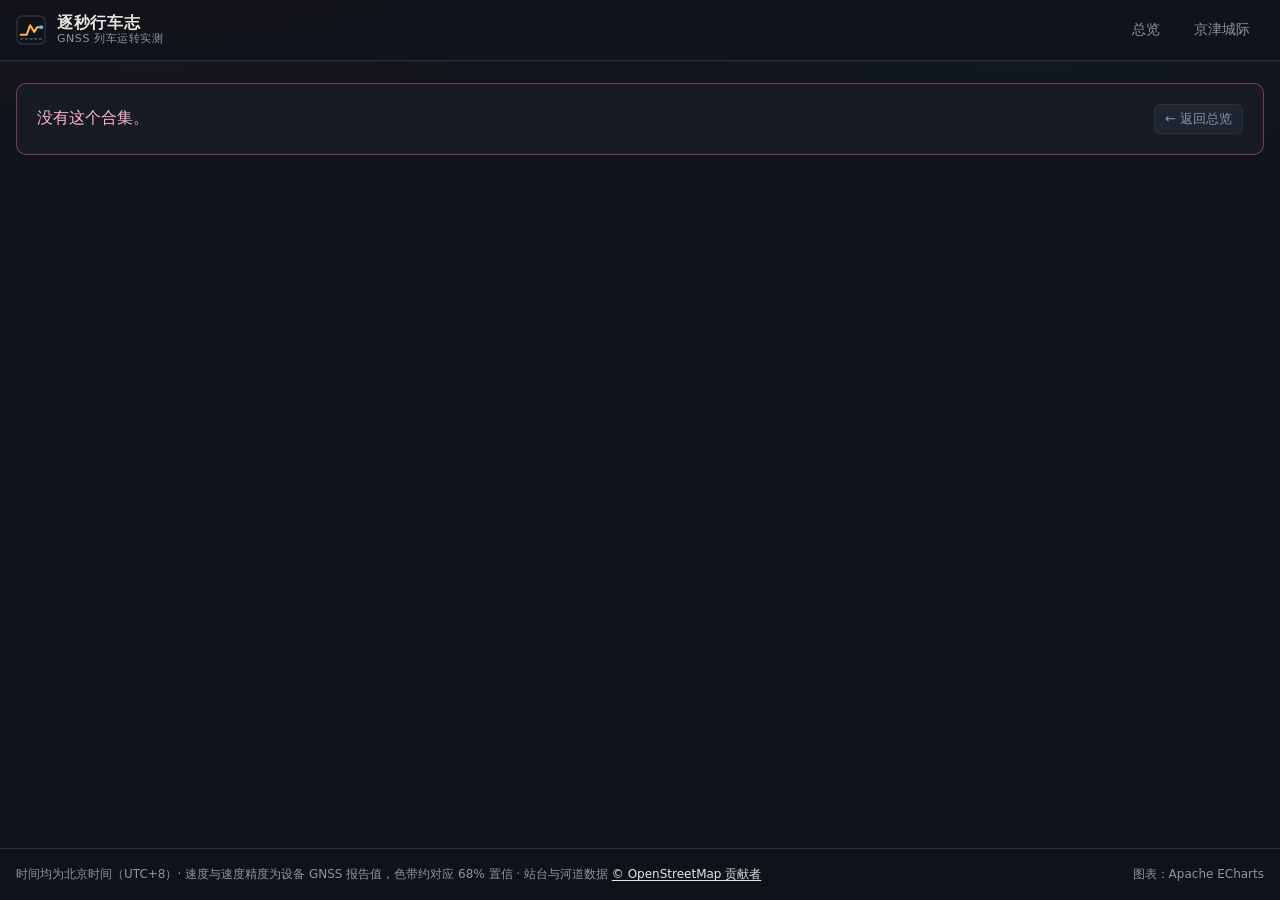
==== commit 9191c6e9: "Rebuild the Rail Log frontend and decouple speed and route cleaning New dark UI (assets/ui), route m" ====
--- a/collection.html
+++ b/collection.html
@@ -3,67 +3,96 @@
 <head>
   <meta charset="utf-8">
   <meta name="viewport" content="width=device-width, initial-scale=1">
-  <title>线路合集 · Rail Log</title>
-  <meta name="description" content="按记录日期查看同一线路的运行记录及沿途车站。">
-  <link rel="icon" href="assets/rail-mark.svg">
-  <link rel="stylesheet" href="assets/styles.css?v=17">
-  <link rel="stylesheet" href="assets/catalog.css?v=1">
+  <title>线路合集 · 逐秒行车志</title>
+  <meta name="description" content="查看同一线路合集的汇总实测总线路图、沿途各站及逐趟运转记录。">
+  <link rel="icon" href="assets/ui/icon.svg" type="image/svg+xml">
+  <link rel="stylesheet" href="assets/ui/site.css?v=1">
 </head>
-<body>
-<header class="site-bar">
-  <div class="site-bar-inner">
-    <a class="brand" href="./" aria-label="Rail Log 首页"><span class="brand-mark" aria-hidden="true"></span>Rail Log</a>
-    <nav aria-label="站点导航">
-      <a href="./">记录目录</a>
-      <a href="./#collection-section" aria-current="page">线路合集</a>
+<body data-page="collection">
+<header class="topbar">
+  <div class="topbar-inner">
+    <a class="brand" href="./" aria-label="逐秒行车志首页">
+      <img class="brand-icon" src="assets/ui/icon.svg" alt="" width="30" height="30">
+      <span class="brand-text">
+        <strong>逐秒行车志</strong>
+        <small>GNSS 列车运转实测</small>
+      </span>
+    </a>
+    <nav class="main-nav" aria-label="主导航">
+      <a href="./">总览</a>
+      <a href="collection.html?id=jingjin">京津城际</a>
     </nav>
   </div>
 </header>
-<main class="catalog-shell collection-page">
-  <header class="collection-head">
-    <div class="collection-ident">
-      <p id="catalog-period" class="catalog-period" hidden></p>
-      <h1 id="collection-title">线路合集</h1>
-    </div>
-    <div id="collection-stations" class="collection-stations" hidden>
-      <span>记录起讫站</span>
-      <p id="endpoint-list"></p>
-    </div>
-  </header>
-  <details id="network-map-section" class="chart-card route-map-card network-map-card catalog-map" aria-labelledby="network-map-title">
-      <summary class="network-map-toggle">
-        <span class="catalog-symbol map-symbol" aria-hidden="true"><i></i></span>
-        <span class="map-entry-text"><span id="network-map-title">合集路线图</span><span class="map-caption"><span id="network-map-summary"></span><span class="map-scope">沿途车站</span></span></span>
-      </summary>
-      <div class="toolbar">
-        <div class="zoom-buttons" role="group" aria-label="线路图缩放">
-          <button id="map-zoom-in" aria-label="放大线路图" disabled>＋</button>
-          <button id="map-zoom-out" aria-label="缩小线路图" disabled>−</button>
-          <button id="map-reset" disabled>全程</button>
+
+<main class="page-shell">
+  <div id="home-status" class="status-banner" role="status" hidden></div>
+
+  <div id="collection-view" class="page-shell" style="padding:0;width:100%">
+    <header class="collection-header panel">
+      <a class="back-link" href="./">← 返回总览</a>
+      <div class="collection-header-main">
+        <div>
+          <p class="eyebrow">线路合集</p>
+          <h1 id="collection-title">合集载入中</h1>
+          <p id="collection-desc" class="collection-desc" hidden></p>
+        </div>
+        <div id="collection-metrics" class="collection-metrics"></div>
+      </div>
+    </header>
+
+    <section id="network-map-section" class="atlas panel" aria-labelledby="network-map-title">
+      <div class="atlas-head">
+        <div>
+          <p class="eyebrow">合集总线路图</p>
+          <h2 id="network-map-title">合集线路图</h2>
+        </div>
+        <div class="atlas-controls">
+          <span id="network-map-summary" class="atlas-summary">准备中</span>
+          <div class="zoom-group" role="group" aria-label="地图缩放">
+            <button type="button" id="map-zoom-in" aria-label="放大地图" disabled>＋</button>
+            <button type="button" id="map-zoom-out" aria-label="缩小地图" disabled>－</button>
+            <button type="button" id="map-reset" disabled>复位</button>
+          </div>
         </div>
       </div>
-      <div id="route-map" tabindex="0" role="application" aria-label="线路图。滚轮缩放，拖动平移，Home 键或双击显示全程。"></div>
-      <p id="map-message" class="map-message" role="status">正在载入线路图…</p>
-      <div class="chart-footer">
-        <a class="map-attribution" href="https://www.openstreetmap.org/copyright" target="_blank" rel="noopener">河道与站台 © OpenStreetMap contributors</a>
-        <span>滚轮缩放 · 拖动平移 · 双击还原</span>
+      <div id="route-map" tabindex="0" role="application" aria-label="合集线路图。滚轮缩放，拖拽平移，方向键微调，双击或按 0 复位。"></div>
+      <p id="map-message" class="map-msg" role="status">线路数据载入中…</p>
+      <div class="atlas-foot">
+        <span>标注合集全部沿途车站 · 缺测区段保持断开</span>
+        <span>滚轮缩放 · 拖拽平移 · 双击复位</span>
       </div>
-    </details>
-  <section class="timetable" aria-labelledby="record-heading">
-    <div class="timetable-heading">
-      <h2 id="record-heading">合集记录</h2>
-      <span class="record-list-meta"><span id="record-count"></span><span>北京时间 UTC+8</span></span>
-    </div>
-    <p id="catalog-message" class="notice" role="status">正在载入记录目录…</p>
-    <div id="timetable-columns" class="timetable-columns" aria-hidden="true" hidden>
-      <span>记录日期</span><span>车次</span><span>记录区间</span><span>采样时段</span><span>采样点</span><span></span>
-    </div>
-    <ul id="records" class="timetable-list" aria-label="合集记录目录"></ul>
-  </section>
+    </section>
+
+    <section aria-labelledby="collection-runs-heading">
+      <div class="section-head">
+        <div>
+          <p class="eyebrow">逐趟记录</p>
+          <h2 id="collection-runs-heading">合集运转清单</h2>
+        </div>
+        <div class="filter-controls">
+          <input type="search" id="run-search" class="search-input" placeholder="车次 / 车站 / 日期" aria-label="筛选合集运转记录">
+          <span id="filter-count" class="filter-count"></span>
+        </div>
+      </div>
+      <div id="run-grid" class="run-grid"></div>
+      <div id="empty-filter" class="empty-state" hidden>没有匹配筛选条件的运转记录。</div>
+      <div id="collection-empty" class="empty-state" hidden>该合集暂无运转记录。</div>
+    </section>
+  </div>
 </main>
-<script src="assets/network-map-data.js?v=4"></script>
-<script src="assets/route-map.js?v=20"></script>
-<script src="assets/network-map.js?v=5"></script>
-<script src="assets/catalog.js?v=9"></script>
+
+<footer class="site-footer">
+  <div class="site-footer-inner">
+    <span>时间均为北京时间（UTC+8）· 速度与速度精度为设备 GNSS 报告值，色带约对应 68% 置信 · 站台与河道数据 <a href="https://www.openstreetmap.org/copyright" target="_blank" rel="noopener">© OpenStreetMap 贡献者</a></span>
+    <span>图表：Apache ECharts</span>
+  </div>
+</footer>
+
+<script src="assets/ui/common.js?v=1"></script>
+<script src="assets/network-map-data.js?v=5"></script>
+<script src="assets/route-map.js?v=21"></script>
+<script src="assets/network-map.js?v=6"></script>
+<script src="assets/ui/home.js?v=1"></script>
 </body>
 </html>
--- a/assets/ui/site.css
+++ b/assets/ui/site.css
@@ -0,0 +1,1247 @@
+:root {
+  --bg: #10131a;
+  --panel: #171b24;
+  --panel-2: #1e2430;
+  --line: #2a3140;
+  --text: #e8e6df;
+  --muted: #8d93a1;
+  --accent: #ffb547;
+  --cyan: #52c7d8;
+  --stop: #b4a7ff;
+  --pass: #e8e6df;
+  --sans: "PingFang SC", "Microsoft YaHei", "Noto Sans SC", system-ui, sans-serif;
+  --mono: "JetBrains Mono", "Cascadia Mono", Consolas, monospace;
+}
+
+*, *::before, *::after {
+  box-sizing: border-box;
+}
+
+[hidden] {
+  display: none !important;
+}
+
+html {
+  color-scheme: dark;
+  background: var(--bg);
+  color: var(--text);
+  font-family: var(--sans);
+  line-height: 1.55;
+  -webkit-font-smoothing: antialiased;
+}
+
+body {
+  margin: 0;
+  min-height: 100vh;
+  display: flex;
+  flex-direction: column;
+  background:
+    radial-gradient(1200px 420px at 80% -120px, rgba(82, 199, 216, 0.07), transparent 70%),
+    radial-gradient(900px 360px at 12% -100px, rgba(255, 181, 71, 0.08), transparent 65%),
+    var(--bg);
+}
+
+a {
+  color: inherit;
+}
+
+button, input {
+  font: inherit;
+  color: inherit;
+}
+
+:focus-visible {
+  outline: 2px solid var(--accent);
+  outline-offset: 2px;
+}
+
+.mono {
+  font-family: var(--mono);
+  font-variant-numeric: tabular-nums;
+}
+
+/* Top Bar */
+.topbar {
+  border-bottom: 1px solid var(--line);
+  background: rgba(16, 19, 26, 0.88);
+  backdrop-filter: blur(8px);
+  position: sticky;
+  top: 0;
+  z-index: 30;
+}
+
+.topbar-inner,
+.page-shell,
+.site-footer-inner {
+  width: min(1400px, 100% - 32px);
+  margin: 0 auto;
+}
+
+.topbar-inner {
+  display: flex;
+  align-items: center;
+  justify-content: space-between;
+  gap: 16px;
+  padding: 12px 0;
+}
+
+.brand {
+  display: inline-flex;
+  align-items: center;
+  gap: 11px;
+  text-decoration: none;
+}
+
+.brand-icon {
+  display: block;
+  width: 30px;
+  height: 30px;
+  flex: none;
+}
+
+.brand-text {
+  display: flex;
+  flex-direction: column;
+  line-height: 1.15;
+}
+
+.brand-text strong {
+  font-size: 16px;
+  font-weight: 600;
+  letter-spacing: 0.04em;
+  color: var(--text);
+}
+
+.brand-text small {
+  font-size: 11px;
+  color: var(--muted);
+  letter-spacing: 0.05em;
+}
+
+.main-nav {
+  display: flex;
+  align-items: center;
+  gap: 6px;
+}
+
+.main-nav a {
+  text-decoration: none;
+  font-size: 14px;
+  padding: 6px 13px;
+  border-radius: 6px;
+  color: var(--muted);
+  border: 1px solid transparent;
+  transition: color 0.15s, background-color 0.15s, border-color 0.15s;
+}
+
+.main-nav a:hover {
+  color: var(--text);
+  background: var(--panel);
+}
+
+.main-nav a[aria-current="page"] {
+  color: var(--accent);
+  background: rgba(255, 181, 71, 0.1);
+  border-color: rgba(255, 181, 71, 0.28);
+}
+
+/* Main Shell */
+.page-shell {
+  flex: 1;
+  padding: 22px 0 48px;
+  display: flex;
+  flex-direction: column;
+  gap: 22px;
+}
+
+.panel {
+  background: var(--panel);
+  border: 1px solid var(--line);
+  border-radius: 10px;
+  padding: 18px 20px;
+}
+
+.eyebrow {
+  margin: 0 0 2px;
+  font-size: 11px;
+  letter-spacing: 0.08em;
+  text-transform: uppercase;
+  color: var(--accent);
+  font-weight: 600;
+}
+
+h1, h2, h3 {
+  margin: 0;
+  font-weight: 600;
+  letter-spacing: 0.01em;
+}
+
+.status-banner {
+  background: var(--panel);
+  border: 1px solid var(--line);
+  border-radius: 10px;
+  padding: 20px;
+  color: var(--muted);
+  display: flex;
+  align-items: center;
+  justify-content: space-between;
+  gap: 16px;
+  flex-wrap: wrap;
+}
+
+.status-banner.is-error {
+  border-color: rgba(255, 92, 138, 0.45);
+  color: #ffb4c8;
+}
+
+.back-link {
+  display: inline-flex;
+  align-items: center;
+  gap: 6px;
+  text-decoration: none;
+  font-size: 13px;
+  color: var(--muted);
+  padding: 4px 10px;
+  border-radius: 6px;
+  background: var(--panel-2);
+  border: 1px solid var(--line);
+  width: fit-content;
+  transition: color 0.15s, border-color 0.15s;
+}
+
+.back-link:hover {
+  color: var(--text);
+  border-color: var(--muted);
+}
+
+/* Metric Strip */
+.metrics-strip {
+  display: grid;
+  grid-template-columns: repeat(4, minmax(0, 1fr));
+  gap: 12px;
+}
+
+.metric-card {
+  background: var(--panel);
+  border: 1px solid var(--line);
+  border-radius: 10px;
+  padding: 14px 18px;
+  display: flex;
+  flex-direction: column;
+  gap: 4px;
+}
+
+.metric-card dt {
+  font-size: 12px;
+  color: var(--muted);
+}
+
+.metric-card dd {
+  margin: 0;
+  font-family: var(--mono);
+  font-variant-numeric: tabular-nums;
+  font-size: 24px;
+  font-weight: 600;
+  color: var(--text);
+  line-height: 1.2;
+}
+
+.metric-card dd.is-range {
+  font-size: 17px;
+  padding-top: 5px;
+}
+
+/* Map Panel */
+.atlas {
+  display: flex;
+  flex-direction: column;
+  gap: 12px;
+}
+
+.atlas-head {
+  display: flex;
+  align-items: center;
+  justify-content: space-between;
+  gap: 12px;
+  flex-wrap: wrap;
+}
+
+.atlas-head h2 {
+  font-size: 18px;
+}
+
+.atlas-controls {
+  display: flex;
+  align-items: center;
+  gap: 12px;
+  flex-wrap: wrap;
+}
+
+.atlas-summary {
+  font-family: var(--mono);
+  font-variant-numeric: tabular-nums;
+  font-size: 12px;
+  color: var(--muted);
+  padding: 4px 10px;
+  border-radius: 999px;
+  background: var(--panel-2);
+  border: 1px solid var(--line);
+}
+
+.zoom-group,
+.tool-group {
+  display: inline-flex;
+  align-items: center;
+  background: var(--panel-2);
+  border: 1px solid var(--line);
+  border-radius: 7px;
+  overflow: hidden;
+}
+
+.zoom-group button,
+.tool-group button {
+  background: transparent;
+  border: 0;
+  border-right: 1px solid var(--line);
+  padding: 5px 11px;
+  font-size: 13px;
+  color: var(--text);
+  cursor: pointer;
+  transition: background-color 0.14s, color 0.14s;
+}
+
+.zoom-group button:last-child,
+.tool-group button:last-child {
+  border-right: 0;
+}
+
+.zoom-group button:hover:not(:disabled),
+.tool-group button:hover:not(:disabled) {
+  background: rgba(255, 181, 71, 0.12);
+  color: var(--accent);
+}
+
+.zoom-group button:disabled,
+.tool-group button:disabled {
+  color: var(--muted);
+  opacity: 0.45;
+  cursor: not-allowed;
+}
+
+#route-map {
+  width: 100%;
+  min-height: 360px;
+  max-height: min(82vh, 720px);
+  background: #0c0f15;
+  border: 1px solid var(--line);
+  border-radius: 8px;
+  overflow: hidden;
+  cursor: grab;
+  touch-action: none;
+  display: block;
+  position: relative;
+}
+
+#route-map.is-dragging {
+  cursor: grabbing;
+}
+
+#route-map svg {
+  display: block;
+  width: 100%;
+  height: 100%;
+}
+
+.map-national {
+  stroke: #8790a3;
+  stroke-width: 1.4px;
+}
+
+.map-provincial {
+  stroke: #5d6678;
+  stroke-width: 1.3px;
+}
+
+.map-administrative {
+  stroke: #323947;
+  stroke-width: 0.6px;
+}
+
+.map-river {
+  stroke: #3d8bd4;
+  stroke-width: 1.4px;
+  opacity: 0.85;
+}
+
+.map-track {
+  stroke: var(--accent);
+  stroke-width: 2.2px;
+  transition: opacity 0.15s;
+}
+
+svg.rail-conventional .map-track {
+  stroke: #6fdc8c;
+}
+
+svg.rail-conventional .map-isolated {
+  fill: #6fdc8c;
+}
+
+svg.rail-conventional .map-station-platform,
+svg.rail-conventional .map-station-point {
+  stroke: #6fdc8c;
+}
+
+svg.has-focus .map-track {
+  opacity: 0.35;
+}
+
+.map-focus {
+  stroke: #fff3c4;
+  stroke-width: 3.4px;
+}
+
+.map-isolated {
+  fill: var(--accent);
+}
+
+.map-station-platform {
+  fill: #f4f1e8;
+  stroke: var(--accent);
+  stroke-width: 1.2px;
+}
+
+.map-station-point {
+  fill: #f4f1e8;
+  stroke: var(--accent);
+  stroke-width: 1.5px;
+}
+
+.map-station text {
+  fill: var(--text);
+  font-size: 12px;
+  font-weight: 500;
+  font-family: var(--sans);
+  paint-order: stroke;
+  stroke: #10131a;
+  stroke-width: 3px;
+  stroke-linejoin: round;
+  pointer-events: none;
+  user-select: none;
+}
+
+.map-cursor {
+  fill: var(--cyan);
+  stroke: #ffffff;
+  stroke-width: 2px;
+  pointer-events: none;
+}
+
+.map-msg {
+  margin: 0;
+  padding: 12px 14px;
+  border-radius: 7px;
+  background: var(--panel-2);
+  border: 1px solid var(--line);
+  font-size: 13px;
+  color: var(--muted);
+}
+
+.atlas-foot {
+  display: flex;
+  justify-content: space-between;
+  gap: 12px;
+  flex-wrap: wrap;
+  font-size: 12px;
+  color: var(--muted);
+}
+
+/* Collections */
+.section-head {
+  display: flex;
+  align-items: center;
+  justify-content: space-between;
+  gap: 14px;
+  flex-wrap: wrap;
+  margin-bottom: 14px;
+}
+
+.section-head h2 {
+  font-size: 18px;
+}
+
+.collections-grid {
+  display: flex;
+  flex-direction: column;
+  gap: 12px;
+}
+
+.collection-card {
+  display: grid;
+  grid-template-columns: minmax(0, 1fr) auto;
+  gap: 16px;
+  align-items: center;
+  background: linear-gradient(135deg, rgba(255, 181, 71, 0.08), rgba(82, 199, 216, 0.04)), var(--panel);
+  border: 1px solid var(--line);
+  border-radius: 10px;
+  padding: 18px 22px;
+  text-decoration: none;
+  transition: border-color 0.15s, transform 0.15s;
+}
+
+.collection-card:hover {
+  border-color: var(--accent);
+  transform: translateY(-1px);
+}
+
+.collection-card-body {
+  display: flex;
+  flex-direction: column;
+  gap: 8px;
+  min-width: 0;
+}
+
+.collection-card-title {
+  display: flex;
+  align-items: baseline;
+  gap: 12px;
+  flex-wrap: wrap;
+}
+
+.collection-card-title h3 {
+  font-size: 19px;
+  color: var(--text);
+}
+
+.collection-card-desc {
+  margin: 0;
+  font-size: 13px;
+  color: var(--muted);
+}
+
+.collection-card-meta {
+  display: flex;
+  flex-wrap: wrap;
+  gap: 8px 18px;
+  font-size: 13px;
+  color: var(--text);
+  font-family: var(--mono);
+  font-variant-numeric: tabular-nums;
+}
+
+.collection-card-meta span {
+  color: var(--muted);
+}
+
+.collection-card-meta strong {
+  color: var(--text);
+  font-weight: 500;
+}
+
+.collection-card-stations {
+  font-size: 13px;
+  color: var(--cyan);
+  word-break: break-all;
+}
+
+.collection-cta {
+  display: inline-flex;
+  align-items: center;
+  gap: 6px;
+  padding: 9px 16px;
+  border-radius: 7px;
+  background: rgba(255, 181, 71, 0.14);
+  border: 1px solid rgba(255, 181, 71, 0.4);
+  color: var(--accent);
+  font-size: 14px;
+  font-weight: 600;
+  white-space: nowrap;
+}
+
+/* Collection Header */
+.collection-header {
+  display: flex;
+  flex-direction: column;
+  gap: 12px;
+}
+
+.collection-header-main {
+  display: flex;
+  align-items: flex-end;
+  justify-content: space-between;
+  gap: 16px;
+  flex-wrap: wrap;
+}
+
+.collection-header h1 {
+  font-size: 26px;
+}
+
+.collection-desc {
+  margin: 4px 0 0;
+  color: var(--muted);
+  font-size: 14px;
+}
+
+.collection-metrics {
+  display: flex;
+  flex-wrap: wrap;
+  gap: 18px;
+  font-size: 13px;
+  color: var(--muted);
+}
+
+.collection-metrics strong {
+  color: var(--text);
+  font-family: var(--mono);
+  font-variant-numeric: tabular-nums;
+  font-weight: 600;
+  margin-right: 4px;
+}
+
+/* Search & Run Grid */
+.filter-controls {
+  display: flex;
+  align-items: center;
+  gap: 12px;
+  flex-wrap: wrap;
+}
+
+.search-input {
+  background: var(--panel);
+  border: 1px solid var(--line);
+  border-radius: 7px;
+  padding: 7px 12px;
+  font-size: 13px;
+  min-width: 220px;
+  color: var(--text);
+}
+
+.search-input::placeholder {
+  color: var(--muted);
+}
+
+.search-input:focus {
+  border-color: var(--accent);
+  outline: none;
+}
+
+.filter-count {
+  font-family: var(--mono);
+  font-variant-numeric: tabular-nums;
+  font-size: 12px;
+  color: var(--muted);
+}
+
+.run-grid {
+  display: grid;
+  grid-template-columns: repeat(auto-fill, minmax(280px, 1fr));
+  gap: 12px;
+}
+
+.run-card {
+  display: flex;
+  flex-direction: column;
+  gap: 10px;
+  background: var(--panel);
+  border: 1px solid var(--line);
+  border-radius: 10px;
+  padding: 14px 16px;
+  text-decoration: none;
+  transition: border-color 0.15s, background-color 0.15s, transform 0.15s;
+}
+
+.run-card:hover {
+  border-color: var(--accent);
+  background: var(--panel-2);
+  transform: translateY(-1px);
+}
+
+.run-card-top {
+  display: flex;
+  align-items: center;
+  justify-content: space-between;
+  gap: 8px;
+}
+
+.run-card-date {
+  font-family: var(--mono);
+  font-variant-numeric: tabular-nums;
+  font-size: 12px;
+  color: var(--muted);
+}
+
+.badge-row {
+  display: inline-flex;
+  align-items: center;
+  gap: 6px;
+  flex-wrap: wrap;
+}
+
+.tag {
+  display: inline-flex;
+  align-items: center;
+  font-size: 11px;
+  line-height: 1.3;
+  padding: 2px 7px;
+  border-radius: 4px;
+  border: 1px solid var(--line);
+  background: var(--panel-2);
+  color: var(--muted);
+}
+
+.tag-beta {
+  color: var(--accent);
+  border-color: rgba(255, 181, 71, 0.35);
+  background: rgba(255, 181, 71, 0.1);
+}
+
+.tag-partial {
+  color: var(--cyan);
+  border-color: rgba(82, 199, 216, 0.35);
+  background: rgba(82, 199, 216, 0.1);
+}
+
+.tag-inferred {
+  color: var(--accent);
+  border-color: rgba(255, 181, 71, 0.32);
+  background: rgba(255, 181, 71, 0.08);
+  margin-left: 6px;
+}
+
+.run-card-main {
+  display: flex;
+  align-items: baseline;
+  justify-content: space-between;
+  gap: 10px;
+}
+
+.run-train {
+  font-family: var(--mono);
+  font-variant-numeric: tabular-nums;
+  font-size: 21px;
+  font-weight: 700;
+  color: var(--text);
+  letter-spacing: 0.02em;
+}
+
+.run-route {
+  font-size: 14px;
+  color: var(--text);
+  display: inline-flex;
+  align-items: center;
+  gap: 5px;
+  min-width: 0;
+  white-space: nowrap;
+  overflow: hidden;
+  text-overflow: ellipsis;
+}
+
+.route-arrow {
+  color: var(--muted);
+}
+
+.origin-unknown {
+  color: var(--muted);
+}
+
+.spark {
+  display: block;
+  width: 100%;
+  height: 40px;
+  background: #12161f;
+  border: 1px solid rgba(42, 49, 64, 0.65);
+  border-radius: 6px;
+}
+
+.run-card-stats {
+  display: flex;
+  align-items: center;
+  justify-content: space-between;
+  gap: 8px;
+  font-size: 12px;
+  color: var(--muted);
+  font-family: var(--mono);
+  font-variant-numeric: tabular-nums;
+}
+
+.run-card-sub {
+  display: flex;
+  align-items: center;
+  justify-content: space-between;
+  gap: 8px;
+  font-size: 12px;
+  color: var(--muted);
+  border-top: 1px solid rgba(42, 49, 64, 0.65);
+  padding-top: 8px;
+  font-family: var(--mono);
+  font-variant-numeric: tabular-nums;
+}
+
+.run-peak strong {
+  font-weight: 600;
+}
+
+.empty-state {
+  padding: 28px 20px;
+  text-align: center;
+  color: var(--muted);
+  background: var(--panel);
+  border: 1px dashed var(--line);
+  border-radius: 10px;
+  font-size: 14px;
+}
+
+/* Run Detail Page */
+.run-header {
+  display: flex;
+  flex-direction: column;
+  gap: 14px;
+}
+
+.run-nav-row {
+  display: flex;
+  align-items: center;
+  gap: 10px;
+  flex-wrap: wrap;
+}
+
+.run-title-row {
+  display: flex;
+  align-items: baseline;
+  justify-content: space-between;
+  gap: 16px;
+  flex-wrap: wrap;
+}
+
+.run-ident {
+  display: flex;
+  align-items: baseline;
+  gap: 14px;
+  flex-wrap: wrap;
+}
+
+.run-ident h1 {
+  font-family: var(--mono);
+  font-variant-numeric: tabular-nums;
+  font-size: 32px;
+  font-weight: 700;
+  color: var(--accent);
+  line-height: 1.1;
+}
+
+.run-ident-route {
+  font-size: 20px;
+  font-weight: 500;
+  display: inline-flex;
+  align-items: center;
+  gap: 8px;
+}
+
+.run-ident-date {
+  font-family: var(--mono);
+  font-variant-numeric: tabular-nums;
+  font-size: 13px;
+  color: var(--muted);
+}
+
+.run-stats-grid {
+  display: grid;
+  grid-template-columns: minmax(175px, 1.45fr) repeat(5, minmax(0, 1fr));
+  gap: 10px;
+  margin: 0;
+}
+
+.run-stat {
+  background: var(--panel-2);
+  border: 1px solid var(--line);
+  border-radius: 8px;
+  padding: 10px 12px;
+  display: flex;
+  flex-direction: column;
+  gap: 3px;
+}
+
+.run-stat dt {
+  font-size: 11px;
+  color: var(--muted);
+}
+
+.run-stat dd {
+  margin: 0;
+  font-family: var(--mono);
+  font-variant-numeric: tabular-nums;
+  font-size: 15px;
+  font-weight: 600;
+  color: var(--text);
+}
+
+.stat-btn {
+  background: transparent;
+  border: 0;
+  padding: 0;
+  margin: 0;
+  cursor: pointer;
+  text-align: left;
+  font: inherit;
+  color: inherit;
+  display: inline-flex;
+  align-items: baseline;
+  gap: 4px;
+}
+
+.stat-btn:hover {
+  text-decoration: underline;
+  text-decoration-color: var(--accent);
+  text-underline-offset: 3px;
+}
+
+.run-notes {
+  display: flex;
+  flex-direction: column;
+  gap: 4px;
+  font-size: 12px;
+  color: var(--muted);
+  border-top: 1px solid var(--line);
+  padding-top: 10px;
+}
+
+.run-notes p {
+  margin: 0;
+}
+
+/* Speed Chart Panel */
+.speed-panel {
+  display: flex;
+  flex-direction: column;
+  gap: 12px;
+}
+
+.speed-panel-head {
+  display: flex;
+  align-items: center;
+  justify-content: space-between;
+  gap: 12px;
+  flex-wrap: wrap;
+}
+
+.speed-panel-head h2 {
+  font-size: 18px;
+}
+
+.win-readout {
+  font-family: var(--mono);
+  font-variant-numeric: tabular-nums;
+  font-size: 13px;
+  color: var(--cyan);
+}
+
+.speed-toolbar {
+  display: flex;
+  align-items: center;
+  justify-content: space-between;
+  gap: 14px;
+  flex-wrap: wrap;
+}
+
+.tier-summary {
+  display: flex;
+  flex-direction: column;
+  gap: 7px;
+  flex: 1 1 420px;
+  min-width: 0;
+}
+
+.tier-bar {
+  display: flex;
+  height: 7px;
+  width: 100%;
+  border-radius: 999px;
+  overflow: hidden;
+  background: var(--panel-2);
+}
+
+.tier-bar-seg {
+  height: 100%;
+}
+
+.tier-legend {
+  display: flex;
+  flex-wrap: wrap;
+  gap: 6px 14px;
+  font-size: 12px;
+  color: var(--muted);
+  align-items: center;
+}
+
+.tier-legend-item {
+  display: inline-flex;
+  align-items: center;
+  gap: 5px;
+  font-family: var(--mono);
+  font-variant-numeric: tabular-nums;
+}
+
+.tier-legend-item.is-zero {
+  opacity: 0.45;
+}
+
+.tier-swatch {
+  width: 10px;
+  height: 3px;
+  border-radius: 2px;
+  display: inline-block;
+}
+
+.band-legend {
+  display: inline-flex;
+  align-items: center;
+  gap: 6px;
+  color: var(--muted);
+  font-size: 12px;
+}
+
+.band-swatch {
+  width: 12px;
+  height: 9px;
+  border-radius: 2px;
+  background: rgba(232, 230, 223, 0.24);
+  border: 1px solid rgba(232, 230, 223, 0.35);
+  display: inline-block;
+}
+
+.speed-wrap {
+  position: relative;
+  background: #0c0f15;
+  border: 1px solid var(--line);
+  border-radius: 8px;
+  overflow: hidden;
+}
+
+#speed-chart {
+  width: 100%;
+  height: clamp(320px, 54vh, 540px);
+  outline: none;
+  cursor: crosshair;
+}
+
+#brush-box {
+  position: absolute;
+  pointer-events: none;
+  background: rgba(255, 181, 71, 0.16);
+  border-left: 1.5px solid var(--accent);
+  border-right: 1.5px solid var(--accent);
+  z-index: 10;
+}
+
+.speed-hint {
+  font-size: 12px;
+  color: var(--muted);
+  display: flex;
+  justify-content: space-between;
+  flex-wrap: wrap;
+  gap: 8px;
+}
+
+/* Split Lower Section */
+.run-split {
+  display: grid;
+  grid-template-columns: minmax(0, 1fr) minmax(0, 1fr);
+  gap: 18px;
+  align-items: start;
+}
+
+.run-split-map {
+  position: sticky;
+  top: 72px;
+}
+
+.events-panel {
+  display: flex;
+  flex-direction: column;
+  gap: 12px;
+}
+
+.events-head {
+  display: flex;
+  align-items: center;
+  justify-content: space-between;
+  gap: 10px;
+}
+
+.events-head h2 {
+  font-size: 18px;
+}
+
+.event-table-wrap {
+  overflow-x: auto;
+}
+
+.event-table {
+  width: 100%;
+  border-collapse: collapse;
+  font-size: 13px;
+}
+
+.event-table th,
+.event-table td {
+  padding: 9px 10px;
+  text-align: left;
+  border-bottom: 1px solid var(--line);
+  vertical-align: middle;
+}
+
+.event-table thead th {
+  font-size: 11px;
+  font-weight: 600;
+  color: var(--muted);
+  text-transform: uppercase;
+  letter-spacing: 0.04em;
+  white-space: nowrap;
+}
+
+.event-table tbody tr {
+  cursor: pointer;
+  transition: background-color 0.12s;
+}
+
+.event-table tbody tr:hover,
+.event-table tbody tr:focus-visible {
+  background: var(--panel-2);
+}
+
+.event-table tbody th {
+  font-weight: 600;
+  color: var(--text);
+}
+
+.kind-pill {
+  display: inline-flex;
+  align-items: center;
+  padding: 2px 8px;
+  border-radius: 999px;
+  font-size: 11px;
+  font-weight: 600;
+  white-space: nowrap;
+}
+
+.kind-pill.is-stop {
+  color: var(--stop);
+  background: rgba(180, 167, 255, 0.14);
+  border: 1px solid rgba(180, 167, 255, 0.35);
+}
+
+.kind-pill.is-pass {
+  color: var(--pass);
+  background: rgba(232, 230, 223, 0.1);
+  border: 1px solid rgba(232, 230, 223, 0.28);
+}
+
+.event-note-foot {
+  margin: 0;
+  font-size: 12px;
+  color: var(--muted);
+}
+
+/* Footer */
+.site-footer {
+  border-top: 1px solid var(--line);
+  background: rgba(16, 19, 26, 0.72);
+  padding: 16px 0;
+  margin-top: auto;
+}
+
+.site-footer-inner {
+  display: flex;
+  align-items: center;
+  justify-content: space-between;
+  gap: 8px 18px;
+  flex-wrap: wrap;
+  font-size: 12px;
+  color: var(--muted);
+}
+
+.site-footer a {
+  color: var(--text);
+  text-decoration: underline;
+  text-underline-offset: 2px;
+}
+
+@media (max-width: 1099px) {
+  .run-stats-grid {
+    grid-template-columns: repeat(3, minmax(0, 1fr));
+  }
+
+  .run-split {
+    grid-template-columns: 1fr;
+  }
+
+  .run-split-map {
+    position: static;
+  }
+}
+
+@media (max-width: 720px) {
+  .metrics-strip {
+    grid-template-columns: repeat(2, minmax(0, 1fr));
+  }
+
+  .collection-card {
+    grid-template-columns: 1fr;
+  }
+
+  .collection-cta {
+    width: fit-content;
+  }
+
+  .run-stats-grid {
+    grid-template-columns: repeat(2, minmax(0, 1fr));
+  }
+
+  #speed-chart {
+    height: 340px;
+  }
+
+  #route-map {
+    min-height: 420px;
+  }
+
+  .event-table thead {
+    display: none;
+  }
+
+  .event-table,
+  .event-table tbody,
+  .event-table tr,
+  .event-table th,
+  .event-table td {
+    display: block;
+    width: 100%;
+  }
+
+  .event-table tbody tr {
+    border: 1px solid var(--line);
+    border-radius: 8px;
+    padding: 10px 12px;
+    margin-bottom: 10px;
+    background: var(--panel-2);
+  }
+
+  .event-table td,
+  .event-table tbody th {
+    border-bottom: 0;
+    padding: 3px 0;
+  }
+
+  .event-table td[data-label] {
+    display: flex;
+    justify-content: space-between;
+    gap: 12px;
+    font-size: 12px;
+  }
+
+  .event-table td[data-label]::before {
+    content: attr(data-label);
+    color: var(--muted);
+  }
+}
